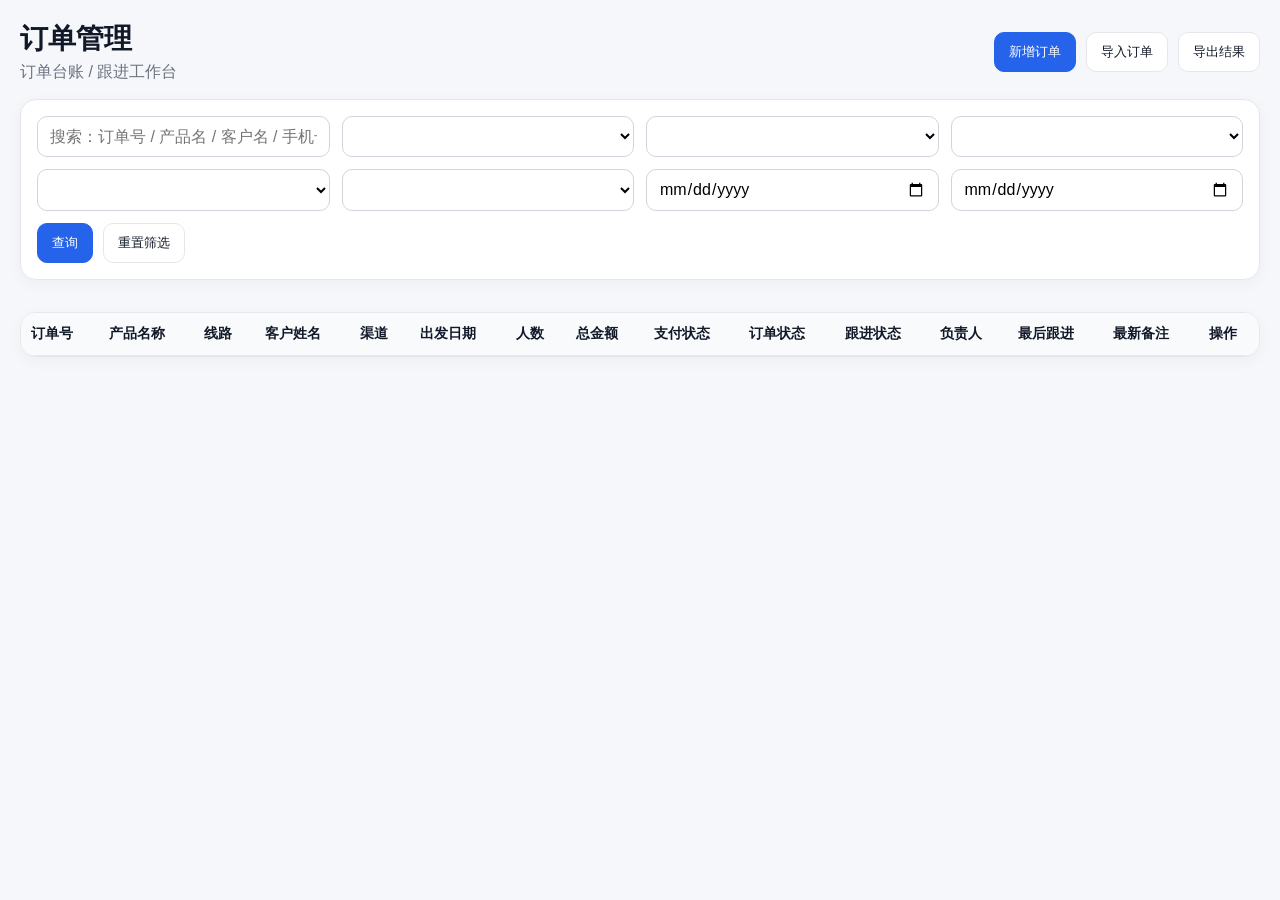
==== templates/index.html @ b128279e "feat: initial VBK order manager" ====
<!DOCTYPE html>
<html lang="zh-CN">
<head>
  <meta charset="UTF-8" />
  <meta name="viewport" content="width=device-width, initial-scale=1.0" />
  <title>订单管理</title>
  <link rel="stylesheet" href="/static/styles.css" />
</head>
<body>
  <div class="page">
    <header class="topbar">
      <div>
        <h1>订单管理</h1>
        <p>订单台账 / 跟进工作台</p>
      </div>
      <div class="actions">
        <button class="btn primary" onclick="openOrderModal()">新增订单</button>
        <button class="btn" onclick="openImportModal()">导入订单</button>
        <button class="btn" onclick="exportOrders()">导出结果</button>
      </div>
    </header>

    <section class="filters card">
      <div class="grid filters-grid">
        <input id="keyword" placeholder="搜索：订单号 / 产品名 / 客户名 / 手机号" />
        <select id="channel"></select>
        <select id="owner_id"></select>
        <select id="order_status"></select>
        <select id="payment_status"></select>
        <select id="follow_status"></select>
        <input id="departure_from" type="date" />
        <input id="departure_to" type="date" />
      </div>
      <div class="filter-actions">
        <button class="btn primary" onclick="loadOrders()">查询</button>
        <button class="btn" onclick="resetFilters()">重置筛选</button>
      </div>
    </section>

    <section class="stats-row" id="statsRow"></section>

    <section class="card table-card">
      <table>
        <thead>
          <tr>
            <th>订单号</th>
            <th>产品名称</th>
            <th>线路</th>
            <th>客户姓名</th>
            <th>渠道</th>
            <th>出发日期</th>
            <th>人数</th>
            <th>总金额</th>
            <th>支付状态</th>
            <th>订单状态</th>
            <th>跟进状态</th>
            <th>负责人</th>
            <th>最后跟进</th>
            <th>最新备注</th>
            <th>操作</th>
          </tr>
        </thead>
        <tbody id="orderTableBody"></tbody>
      </table>
      <div id="emptyState" class="empty" hidden>当前暂无订单数据</div>
    </section>
  </div>

  <div id="drawer" class="drawer hidden">
    <div class="drawer-panel">
      <div class="drawer-header">
        <div>
          <h2 id="drawerTitle">订单详情</h2>
          <p id="drawerSubtitle"></p>
        </div>
        <div class="actions">
          <button class="btn" id="editOrderBtn">编辑</button>
          <button class="btn" onclick="closeDrawer()">关闭</button>
        </div>
      </div>
      <div id="drawerContent" class="drawer-content"></div>
    </div>
  </div>

  <div id="orderModal" class="modal hidden">
    <div class="modal-panel large">
      <div class="modal-header">
        <h2 id="orderModalTitle">新增订单</h2>
        <button class="icon-btn" onclick="closeOrderModal()">×</button>
      </div>
      <form id="orderForm" class="form-grid" onsubmit="submitOrder(event)"></form>
    </div>
  </div>

  <div id="noteModal" class="modal hidden">
    <div class="modal-panel">
      <div class="modal-header">
        <h2>添加跟进记录</h2>
        <button class="icon-btn" onclick="closeNoteModal()">×</button>
      </div>
      <form id="noteForm" onsubmit="submitNote(event)">
        <div class="field"><label>记录类型</label><select name="note_type" id="note_type"></select></div>
        <div class="field"><label>记录内容</label><textarea name="content" id="note_content" rows="6" required></textarea></div>
        <div class="field"><label>下次跟进时间</label><input name="next_follow_up_at" id="note_next_follow_up_at" type="datetime-local" /></div>
        <div class="field"><label>同步修改跟进状态</label><select id="note_follow_status_after" name="follow_status_after"></select></div>
        <div class="form-actions"><button class="btn primary" type="submit">保存</button><button class="btn" type="button" onclick="closeNoteModal()">取消</button></div>
      </form>
    </div>
  </div>

  <div id="importModal" class="modal hidden">
    <div class="modal-panel">
      <div class="modal-header">
        <h2>导入订单（CSV）</h2>
        <button class="icon-btn" onclick="closeImportModal()">×</button>
      </div>
      <div class="field">
        <label>模板说明</label>
        <div class="tip-box">请使用 UTF-8 CSV。必填列：订单号、产品名称、客户姓名、渠道、出发日期、成人数、支付状态、订单状态、跟进状态。</div>
      </div>
      <form id="importForm" onsubmit="submitImport(event)">
        <div class="field"><label>选择 CSV 文件</label><input id="importFile" name="file" type="file" accept=".csv" required /></div>
        <div id="importResult" class="import-result hidden"></div>
        <div class="form-actions"><button class="btn primary" type="submit">开始导入</button><button class="btn" type="button" onclick="closeImportModal()">取消</button></div>
      </form>
    </div>
  </div>

  <script>
    const STATUS_OPTIONS = {
      payment_status: ['', '未支付', '部分支付', '已支付', '已退款'],
      order_status: ['', '待确认', '已确认', '已出行', '已完成', '已取消', '已关闭'],
      follow_status: ['', '待跟进', '跟进中', '待客户反馈', '待内部处理', '已解决', '已搁置'],
      priority: ['低', '普通', '高', '紧急'],
      note_type: ['普通备注', '电话沟通', '微信沟通', '内部处理', '风险记录', '系统说明']
    };
    const CHANNEL_OPTIONS = ['', '携程', '微信', '抖音', '小红书', '老客转介绍', '其他'];
    let users = [];
    let currentOrderId = null;
    let editingOrderId = null;

    function fillSelect(selectId, options, placeholder) {
      const el = document.getElementById(selectId);
      if (!el) return;
      el.innerHTML = '';
      const first = document.createElement('option');
      first.value = '';
      first.textContent = placeholder;
      el.appendChild(first);
      options.filter(Boolean).forEach(v => {
        const opt = document.createElement('option');
        opt.value = v;
        opt.textContent = v;
        el.appendChild(opt);
      });
    }

    async function init() {
      const userResp = await fetch('/api/users');
      users = await userResp.json();
      fillSelect('channel', CHANNEL_OPTIONS, '渠道');
      fillSelect('order_status', STATUS_OPTIONS.order_status, '订单状态');
      fillSelect('payment_status', STATUS_OPTIONS.payment_status, '支付状态');
      fillSelect('follow_status', STATUS_OPTIONS.follow_status, '跟进状态');
      fillSelect('note_type', STATUS_OPTIONS.note_type, '记录类型');
      fillSelect('note_follow_status_after', STATUS_OPTIONS.follow_status, '不修改');
      const owner = document.getElementById('owner_id');
      owner.innerHTML = '<option value="">负责人</option>' + users.map(u => `<option value="${u.id}">${u.display_name}</option>`).join('');
      buildOrderForm();
      await loadOrders();
    }

    function qs() {
      const params = new URLSearchParams();
      ['keyword','channel','owner_id','order_status','payment_status','follow_status','departure_from','departure_to'].forEach(id => {
        const val = document.getElementById(id).value;
        if (val) params.set(id, val);
      });
      return params.toString();
    }

    async function loadOrders() {
      const resp = await fetch('/api/orders?' + qs());
      const data = await resp.json();
      renderStats(data.stats);
      renderTable(data.orders);
    }

    function renderStats(stats) {
      const row = document.getElementById('statsRow');
      row.innerHTML = [
        ['总订单', stats.total || 0],
        ['待跟进', stats['待跟进'] || 0],
        ['待确认', stats['待确认'] || 0],
        ['已支付未确认', stats['已支付未确认'] || 0],
        ['临近出发', stats['临近出发'] || 0],
        ['超期未跟进', stats['超期未跟进'] || 0],
      ].map(([label, value]) => `<div class="stat card"><span>${label}</span><strong>${value}</strong></div>`).join('');
    }

    function renderTable(rows) {
      const body = document.getElementById('orderTableBody');
      const empty = document.getElementById('emptyState');
      body.innerHTML = '';
      if (!rows.length) {
        empty.hidden = false;
        return;
      }
      empty.hidden = true;
      rows.forEach(row => {
        const tr = document.createElement('tr');
        tr.innerHTML = `
          <td>${esc(row.order_no)}</td>
          <td>${esc(row.product_name)}</td>
          <td>${esc(row.route_name || '')}</td>
          <td>${esc(row.customer_name)}</td>
          <td>${esc(row.channel)}</td>
          <td>${esc(row.departure_date)}</td>
          <td>${row.traveler_count || 0}</td>
          <td>${money(row.total_amount)}</td>
          <td>${statusSelect(row.id, 'payment_status', STATUS_OPTIONS.payment_status.filter(Boolean), row.payment_status, 'blue')}</td>
          <td>${statusSelect(row.id, 'order_status', STATUS_OPTIONS.order_status.filter(Boolean), row.order_status, 'amber')}</td>
          <td>${statusSelect(row.id, 'follow_status', STATUS_OPTIONS.follow_status.filter(Boolean), row.follow_status, 'green')}</td>
          <td>${esc(row.owner_name || '')}</td>
          <td>${esc(row.last_follow_up_at || '')}</td>
          <td class="remark">${esc(row.latest_note_summary || '')}</td>
          <td>
            <button class="link-btn" onclick="openDrawer(${row.id})">详情</button>
            <button class="link-btn" onclick="openNoteModal(${row.id})">备注</button>
          </td>
        `;
        body.appendChild(tr);
      });
    }

    async function openDrawer(orderId) {
      currentOrderId = orderId;
      const resp = await fetch(`/api/orders/${orderId}`);
      const data = await resp.json();
      document.getElementById('drawerTitle').textContent = data.order.product_name;
      document.getElementById('drawerSubtitle').textContent = `订单号：${data.order.order_no}`;
      document.getElementById('editOrderBtn').onclick = () => openOrderModal(data.order);
      const notesHtml = data.notes.map(n => `
        <div class="timeline-item">
          <div class="timeline-meta">${esc(n.created_at)} · ${esc(n.created_by_name || '')} · ${esc(n.note_type)}</div>
          <div class="timeline-content">${esc(n.content)}</div>
        </div>
      `).join('') || '<div class="empty-inline">暂无备注</div>';
      const logsHtml = data.logs.slice(0,5).map(l => `<li>${esc(l.created_at)} · ${esc(l.description || l.action)}</li>`).join('') || '<li>暂无日志</li>';
      document.getElementById('drawerContent').innerHTML = `
        <div class="drawer-section"><h3>基础信息</h3><div class="kv-grid">
          <div><label>订单号</label><span>${esc(data.order.order_no)}</span></div>
          <div><label>外部单号</label><span>${esc(data.order.external_order_no || '')}</span></div>
          <div><label>产品名称</label><span>${esc(data.order.product_name)}</span></div>
          <div><label>线路</label><span>${esc(data.order.route_name || '')}</span></div>
          <div><label>渠道</label><span>${esc(data.order.channel)}</span></div>
          <div><label>负责人</label><span>${esc(data.order.owner_name || '')}</span></div>
        </div></div>
        <div class="drawer-section"><h3>客户与出行</h3><div class="kv-grid">
          <div><label>客户姓名</label><span>${esc(data.order.customer_name)}</span></div>
          <div><label>手机号</label><span>${esc(data.order.customer_phone || '')}</span></div>
          <div><label>出发日期</label><span>${esc(data.order.departure_date)}</span></div>
          <div><label>返程日期</label><span>${esc(data.order.return_date || '')}</span></div>
          <div><label>成人/儿童</label><span>${data.order.adult_count}/${data.order.child_count}</span></div>
          <div><label>房间数</label><span>${data.order.room_count || ''}</span></div>
        </div></div>
        <div class="drawer-section"><h3>金额与状态</h3><div class="kv-grid">
          <div><label>总金额</label><span>${money(data.order.total_amount)}</span></div>
          <div><label>已付金额</label><span>${money(data.order.paid_amount)}</span></div>
          <div><label>未付金额</label><span>${money(data.order.unpaid_amount)}</span></div>
          <div><label>支付状态</label><span>${esc(data.order.payment_status)}</span></div>
          <div><label>订单状态</label><span>${esc(data.order.order_status)}</span></div>
          <div><label>跟进状态</label><span>${esc(data.order.follow_status)}</span></div>
        </div></div>
        <div class="drawer-section"><div class="section-head"><h3>备注时间线</h3><button class="btn" onclick="openNoteModal(${data.order.id})">新增备注</button></div>${notesHtml}</div>
        <div class="drawer-section"><h3>最近日志</h3><ul class="log-list">${logsHtml}</ul></div>
      `;
      document.getElementById('drawer').classList.remove('hidden');
    }

    function closeDrawer() { document.getElementById('drawer').classList.add('hidden'); }

    function buildOwnerSelect(selectedId) {
      return `<select name="owner_id">${users.map(u => `<option value="${u.id}" ${String(u.id)===String(selectedId || 1) ? 'selected' : ''}>${u.display_name}</option>`).join('')}</select>`;
    }

    function buildOrderForm(order = null) {
      editingOrderId = order ? order.id : null;
      document.getElementById('orderModalTitle').textContent = editingOrderId ? '编辑订单' : '新增订单';
      const form = document.getElementById('orderForm');
      const selectHtml = (name, options, value = '') => `<select name="${name}">${options.map(v => `<option value="${v}" ${String(v)===String(value)?'selected':''}>${v}</option>`).join('')}</select>`;
      form.innerHTML = `
        ${field('订单号', `<input name="order_no" required value="${escAttr(order?.order_no || '')}" />`)}
        ${field('外部单号', `<input name="external_order_no" value="${escAttr(order?.external_order_no || '')}" />`)}
        ${field('产品名称', `<input name="product_name" required value="${escAttr(order?.product_name || '')}" />`)}
        ${field('线路', `<input name="route_name" value="${escAttr(order?.route_name || '')}" />`)}
        ${field('渠道', selectHtml('channel', CHANNEL_OPTIONS.filter(Boolean), order?.channel || '携程'))}
        ${field('来源平台', `<input name="source_platform" value="${escAttr(order?.source_platform || '')}" />`)}
        ${field('客户姓名', `<input name="customer_name" required value="${escAttr(order?.customer_name || '')}" />`)}
        ${field('客户手机号', `<input name="customer_phone" value="${escAttr(order?.customer_phone || '')}" />`)}
        ${field('备用联系方式', `<input name="backup_contact" value="${escAttr(order?.backup_contact || '')}" />`)}
        ${field('出发日期', `<input name="departure_date" type="date" required value="${escAttr(order?.departure_date || '')}" />`)}
        ${field('返程日期', `<input name="return_date" type="date" value="${escAttr(order?.return_date || '')}" />`)}
        ${field('成人数', `<input name="adult_count" type="number" min="1" value="${escAttr(order?.adult_count ?? 1)}" />`)}
        ${field('儿童数', `<input name="child_count" type="number" min="0" value="${escAttr(order?.child_count ?? 0)}" />`)}
        ${field('房间数', `<input name="room_count" type="number" min="0" value="${escAttr(order?.room_count ?? '')}" />`)}
        ${field('总金额', `<input name="total_amount" type="number" step="0.01" value="${escAttr(order?.total_amount ?? '')}" />`)}
        ${field('已付金额', `<input name="paid_amount" type="number" step="0.01" value="${escAttr(order?.paid_amount ?? 0)}" />`)}
        ${field('支付状态', selectHtml('payment_status', STATUS_OPTIONS.payment_status.filter(Boolean), order?.payment_status || '未支付'))}
        ${field('订单状态', selectHtml('order_status', STATUS_OPTIONS.order_status.filter(Boolean), order?.order_status || '待确认'))}
        ${field('跟进状态', selectHtml('follow_status', STATUS_OPTIONS.follow_status.filter(Boolean), order?.follow_status || '待跟进'))}
        ${field('负责人', buildOwnerSelect(order?.owner_id || 1))}
        ${field('优先级', selectHtml('priority', STATUS_OPTIONS.priority, order?.priority || '普通'))}
        ${field('下次跟进时间', `<input name="next_follow_up_at" type="datetime-local" value="${toDatetimeLocal(order?.next_follow_up_at || '')}" />`)}
        <div class="field span-2"><label>客户备注</label><textarea name="customer_note" rows="3">${esc(order?.customer_note || '')}</textarea></div>
        <div class="field span-2"><label>初始备注</label><textarea name="initial_note" rows="4"></textarea></div>
        <div class="form-actions span-2"><button class="btn primary" type="submit">保存</button><button class="btn" type="button" onclick="closeOrderModal()">取消</button></div>
      `;
    }

    function field(label, control) { return `<div class="field"><label>${label}</label>${control}</div>`; }
    function openOrderModal(order = null) { buildOrderForm(order); document.getElementById('orderModal').classList.remove('hidden'); }
    function closeOrderModal() { document.getElementById('orderModal').classList.add('hidden'); }
    function openNoteModal(orderId) { currentOrderId = orderId; document.getElementById('noteForm').reset(); document.getElementById('noteModal').classList.remove('hidden'); }
    function closeNoteModal() { document.getElementById('noteModal').classList.add('hidden'); }
    function openImportModal() {
      document.getElementById('importForm').reset();
      document.getElementById('importResult').classList.add('hidden');
      document.getElementById('importResult').innerHTML = '';
      document.getElementById('importModal').classList.remove('hidden');
    }
    function closeImportModal() { document.getElementById('importModal').classList.add('hidden'); }

    async function submitOrder(event) {
      event.preventDefault();
      const formData = new FormData(event.target);
      const payload = Object.fromEntries(formData.entries());
      ['adult_count','child_count','room_count','owner_id'].forEach(k => { if (payload[k] !== '') payload[k] = Number(payload[k]); });
      ['total_amount','paid_amount'].forEach(k => { if (payload[k] !== '') payload[k] = Number(payload[k]); else payload[k] = null; });
      const method = editingOrderId ? 'PUT' : 'POST';
      const url = editingOrderId ? `/api/orders/${editingOrderId}` : '/api/orders';
      const resp = await fetch(url, { method, headers: {'Content-Type': 'application/json'}, body: JSON.stringify(payload) });
      if (!resp.ok) { alert((await resp.json()).detail || '保存失败'); return; }
      closeOrderModal();
      await loadOrders();
      if (editingOrderId) await openDrawer(editingOrderId);
    }

    async function submitNote(event) {
      event.preventDefault();
      const payload = Object.fromEntries(new FormData(event.target).entries());
      const resp = await fetch(`/api/orders/${currentOrderId}/notes`, { method: 'POST', headers: {'Content-Type': 'application/json'}, body: JSON.stringify(payload) });
      if (!resp.ok) { alert('备注保存失败'); return; }
      closeNoteModal();
      await loadOrders();
      if (currentOrderId) await openDrawer(currentOrderId);
    }

    async function submitImport(event) {
      event.preventDefault();
      const formData = new FormData();
      const fileInput = document.getElementById('importFile');
      if (!fileInput.files.length) {
        alert('请选择 CSV 文件');
        return;
      }
      formData.append('file', fileInput.files[0]);
      const resp = await fetch('/api/orders/import', { method: 'POST', body: formData });
      const resultBox = document.getElementById('importResult');
      const data = await resp.json();
      if (!resp.ok) {
        resultBox.classList.remove('hidden');
        resultBox.innerHTML = `<div class="result-error">导入失败：${esc(data.detail || '未知错误')}</div>`;
        return;
      }
      const failedHtml = (data.failed || []).length ? `<ul>${data.failed.map(item => `<li>第 ${item.line} 行：${esc(item.error)}${item.order_no ? `（订单号：${esc(item.order_no)}）` : ''}</li>`).join('')}</ul>` : '<div>无失败记录</div>';
      resultBox.classList.remove('hidden');
      resultBox.innerHTML = `
        <div class="result-ok">成功 ${data.success} 条，失败 ${(data.failed || []).length} 条，总计 ${data.total} 条</div>
        <div class="result-detail">${failedHtml}</div>
      `;
      await loadOrders();
    }

    function resetFilters() {
      ['keyword','channel','owner_id','order_status','payment_status','follow_status','departure_from','departure_to'].forEach(id => document.getElementById(id).value = '');
      loadOrders();
    }

    function exportOrders() {
      const url = '/api/orders/export' + (qs() ? ('?' + qs()) : '');
      window.open(url, '_blank');
    }

    function statusSelect(orderId, field, options, currentValue, tone) {
      return `<select class="status-select ${tone}" onchange="quickUpdateStatus(${orderId}, '${field}', this.value)">${options.map(v => `<option value="${v}" ${String(v)===String(currentValue)?'selected':''}>${v}</option>`).join('')}</select>`;
    }

    async function quickUpdateStatus(orderId, field, value) {
      const payload = { payment_status: null, order_status: null, follow_status: null };
      payload[field] = value;
      const resp = await fetch(`/api/orders/${orderId}/status`, {
        method: 'PATCH',
        headers: {'Content-Type': 'application/json'},
        body: JSON.stringify(payload)
      });
      if (!resp.ok) {
        alert('状态更新失败');
        await loadOrders();
        return;
      }
      await loadOrders();
      if (currentOrderId === orderId && !document.getElementById('drawer').classList.contains('hidden')) {
        await openDrawer(orderId);
      }
    }

    function badge(text, tone) { return `<span class="badge ${tone}">${esc(text || '')}</span>`; }
    function money(v) { return v === null || v === undefined || v === '' ? '' : '¥' + Number(v).toFixed(2); }
    function esc(text) { return String(text ?? '').replace(/[&<>"']/g, s => ({'&':'&amp;','<':'&lt;','>':'&gt;','"':'&quot;',"'":'&#39;'}[s])); }
    function escAttr(text) { return esc(text); }
    function toDatetimeLocal(v) { return v ? String(v).replace(' ', 'T').slice(0,16) : ''; }

    init();
  </script>
</body>
</html>
---- static/styles.css ----
:root {
  --bg: #f5f7fb;
  --card: #ffffff;
  --line: #e5e7eb;
  --text: #111827;
  --muted: #6b7280;
  --primary: #2563eb;
  --primary-2: #1d4ed8;
}
* { box-sizing: border-box; }
body {
  margin: 0;
  font-family: -apple-system, BlinkMacSystemFont, "Segoe UI", "PingFang SC", "Microsoft YaHei", sans-serif;
  color: var(--text);
  background: var(--bg);
}
.page {
  max-width: 1560px;
  margin: 0 auto;
  padding: 20px;
}
.topbar {
  display: flex;
  justify-content: space-between;
  align-items: center;
  gap: 16px;
  margin-bottom: 16px;
}
.topbar h1 { margin: 0 0 4px; font-size: 28px; }
.topbar p { margin: 0; color: var(--muted); }
.card {
  background: var(--card);
  border: 1px solid var(--line);
  border-radius: 16px;
  box-shadow: 0 4px 16px rgba(15, 23, 42, 0.04);
}
.btn, .link-btn, .icon-btn {
  border: 1px solid var(--line);
  background: #fff;
  color: var(--text);
  border-radius: 10px;
  padding: 10px 14px;
  cursor: pointer;
}
.btn.primary { background: var(--primary); color: #fff; border-color: var(--primary); }
.btn.primary:hover { background: var(--primary-2); }
.actions { display: flex; gap: 10px; align-items: center; }
.filters { padding: 16px; margin-bottom: 16px; }
.filters-grid {
  display: grid;
  grid-template-columns: repeat(4, minmax(0, 1fr));
  gap: 12px;
}
.filter-actions { display: flex; gap: 10px; margin-top: 12px; }
input, select, textarea {
  width: 100%;
  padding: 10px 12px;
  border: 1px solid #d1d5db;
  border-radius: 10px;
  background: #fff;
  font: inherit;
}
.stats-row {
  display: grid;
  grid-template-columns: repeat(6, minmax(0, 1fr));
  gap: 12px;
  margin-bottom: 16px;
}
.stat { padding: 14px 16px; }
.stat span { display: block; color: var(--muted); font-size: 13px; margin-bottom: 6px; }
.stat strong { font-size: 24px; }
.table-card { overflow: hidden; }
table { width: 100%; border-collapse: collapse; }
th, td {
  padding: 12px 10px;
  border-bottom: 1px solid var(--line);
  text-align: left;
  vertical-align: top;
  font-size: 14px;
}
th { background: #f8fafc; position: sticky; top: 0; z-index: 1; }
tr:hover td { background: #fafcff; }
.remark { max-width: 220px; color: #374151; }
.badge {
  display: inline-block;
  padding: 4px 8px;
  border-radius: 999px;
  font-size: 12px;
  font-weight: 600;
}
.badge.blue { background: #dbeafe; color: #1d4ed8; }
.badge.amber { background: #fef3c7; color: #b45309; }
.badge.green { background: #dcfce7; color: #15803d; }
.empty { padding: 32px; text-align: center; color: var(--muted); }
.drawer, .modal {
  position: fixed; inset: 0; background: rgba(15, 23, 42, 0.28);
  display: flex; justify-content: flex-end; z-index: 40;
}
.modal { justify-content: center; align-items: center; }
.hidden { display: none; }
.drawer-panel {
  width: min(720px, 92vw); height: 100%; background: #fff; overflow: auto;
  padding: 20px; box-shadow: -12px 0 24px rgba(0,0,0,0.08);
}
.drawer-header, .modal-header, .section-head {
  display: flex; justify-content: space-between; align-items: center; gap: 12px;
}
.drawer-content { display: grid; gap: 16px; margin-top: 16px; }
.drawer-section {
  border: 1px solid var(--line); border-radius: 14px; padding: 16px;
}
.drawer-section h3 { margin: 0 0 12px; }
.kv-grid { display: grid; grid-template-columns: repeat(2, minmax(0, 1fr)); gap: 12px; }
.kv-grid label, .field label, .timeline-meta { display: block; color: var(--muted); font-size: 12px; margin-bottom: 4px; }
.timeline-item { padding: 12px 0; border-top: 1px dashed var(--line); }
.timeline-item:first-of-type { border-top: none; padding-top: 0; }
.timeline-content { white-space: pre-wrap; line-height: 1.6; }
.log-list { margin: 0; padding-left: 18px; color: #374151; }
.modal-panel {
  width: min(640px, 92vw); max-height: 92vh; overflow: auto; background: #fff;
  border-radius: 18px; padding: 20px; box-shadow: 0 16px 40px rgba(0,0,0,0.14);
}
.modal-panel.large { width: min(980px, 96vw); }
.icon-btn { font-size: 24px; line-height: 1; border: none; background: transparent; }
.form-grid {
  display: grid; grid-template-columns: repeat(2, minmax(0, 1fr)); gap: 14px; margin-top: 12px;
}
.field { display: flex; flex-direction: column; gap: 6px; }
.span-2 { grid-column: span 2; }
.form-actions { display: flex; justify-content: flex-end; gap: 10px; margin-top: 4px; }
.link-btn { padding: 6px 10px; font-size: 13px; margin-right: 6px; }
.status-select {
  min-width: 104px;
  padding: 6px 8px;
  border-radius: 8px;
  font-size: 12px;
  font-weight: 600;
}
.status-select.blue { background: #dbeafe; color: #1d4ed8; border-color: #bfdbfe; }
.status-select.amber { background: #fef3c7; color: #b45309; border-color: #fde68a; }
.status-select.green { background: #dcfce7; color: #15803d; border-color: #bbf7d0; }
.tip-box {
  padding: 12px 14px;
  border-radius: 12px;
  background: #f8fafc;
  border: 1px solid var(--line);
  color: #475569;
  line-height: 1.6;
}
.import-result {
  margin-top: 14px;
  padding: 12px 14px;
  border-radius: 12px;
  border: 1px solid var(--line);
  background: #f8fafc;
}
.result-ok { color: #166534; font-weight: 700; margin-bottom: 8px; }
.result-error { color: #b91c1c; font-weight: 700; }
.result-detail { color: #334155; line-height: 1.6; }
.empty-inline { color: var(--muted); }
@media (max-width: 1100px) {
  .filters-grid, .stats-row, .kv-grid, .form-grid { grid-template-columns: repeat(2, minmax(0, 1fr)); }
}
@media (max-width: 720px) {
  .topbar { flex-direction: column; align-items: flex-start; }
  .filters-grid, .stats-row, .kv-grid, .form-grid { grid-template-columns: 1fr; }
  .span-2 { grid-column: span 1; }
}
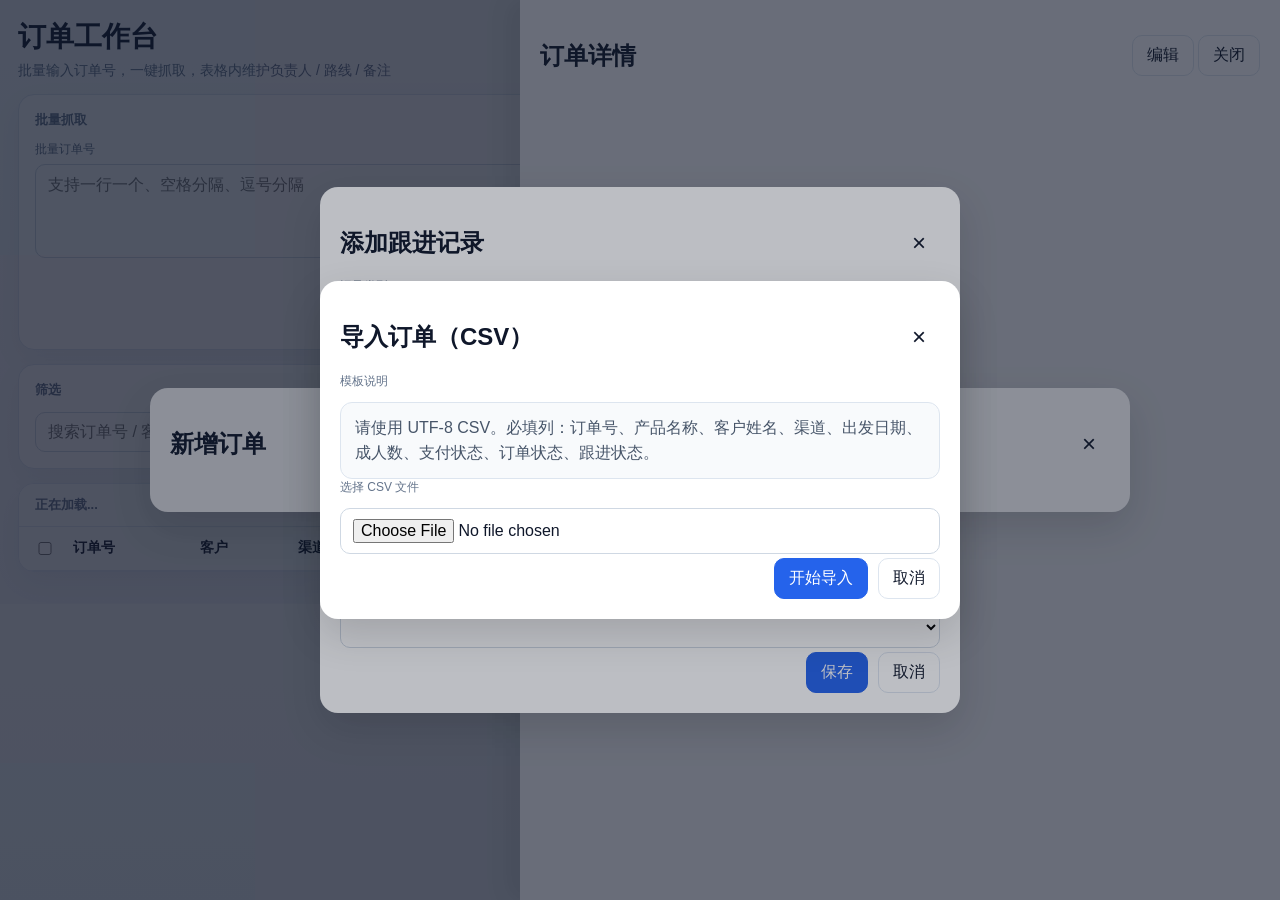
==== commit 6a7e41fd: "feat: add order workspace dashboard and VBK batch lookup" ====
--- a/templates/index.html
+++ b/templates/index.html
@@ -3,66 +3,93 @@
 <head>
   <meta charset="UTF-8" />
   <meta name="viewport" content="width=device-width, initial-scale=1.0" />
-  <title>订单管理</title>
+  <title>订单工作台</title>
   <link rel="stylesheet" href="/static/styles.css" />
 </head>
 <body>
-  <div class="page">
-    <header class="topbar">
+  <div class="workspace-page">
+    <header class="workspace-hero cardless">
       <div>
-        <h1>订单管理</h1>
-        <p>订单台账 / 跟进工作台</p>
-      </div>
-      <div class="actions">
-        <button class="btn primary" onclick="openOrderModal()">新增订单</button>
-        <button class="btn" onclick="openImportModal()">导入订单</button>
-        <button class="btn" onclick="exportOrders()">导出结果</button>
+        <h1>订单工作台</h1>
+        <p>批量输入订单号，一键抓取，表格内维护负责人 / 路线 / 备注</p>
+      </div>
+      <div class="workspace-hero-actions">
+        <button class="btn" onclick="openOrderModal()">新增订单</button>
+        <button class="btn" onclick="openImportModal()">导入CSV</button>
+        <button class="btn" onclick="exportOrders()">导出</button>
       </div>
     </header>
 
-    <section class="filters card">
-      <div class="grid filters-grid">
-        <input id="keyword" placeholder="搜索：订单号 / 产品名 / 客户名 / 手机号" />
-        <select id="channel"></select>
-        <select id="owner_id"></select>
-        <select id="order_status"></select>
-        <select id="payment_status"></select>
-        <select id="follow_status"></select>
-        <input id="departure_from" type="date" />
-        <input id="departure_to" type="date" />
-      </div>
-      <div class="filter-actions">
-        <button class="btn primary" onclick="loadOrders()">查询</button>
-        <button class="btn" onclick="resetFilters()">重置筛选</button>
-      </div>
+    <section class="workspace-card card">
+      <div class="panel-title">批量抓取</div>
+      <div class="bulk-grid">
+        <div class="bulk-entry">
+          <label>批量订单号</label>
+          <textarea id="batchOrderNos" rows="4" placeholder="支持一行一个、空格分隔、逗号分隔"></textarea>
+        </div>
+        <div class="bulk-actions">
+          <div class="inline-tools">
+            <input id="singleOrderLookup" type="text" class="toolbar-input" placeholder="单个订单号快速查询" />
+            <button class="btn primary" onclick="lookupSingleOrder()">查单</button>
+          </div>
+          <div class="inline-tools">
+            <input id="vbkDepartureDate" type="date" class="toolbar-date" />
+            <select id="vbkListKind" class="toolbar-select">
+              <option value="order">普通订单</option>
+              <option value="hold">占位单</option>
+            </select>
+            <button class="btn" onclick="importVbkByDate()">按日期导入</button>
+          </div>
+          <div class="inline-tools compact-actions">
+            <button class="btn primary" onclick="batchFetchOrders()">批量抓取相关信息</button>
+            <button class="btn" onclick="clearBatchInput()">清空</button>
+          </div>
+        </div>
+      </div>
+      <div id="vbkImportResult" class="inline-result hidden"></div>
     </section>
 
-    <section class="stats-row" id="statsRow"></section>
-
-    <section class="card table-card">
-      <table>
-        <thead>
-          <tr>
-            <th>订单号</th>
-            <th>产品名称</th>
-            <th>线路</th>
-            <th>客户姓名</th>
-            <th>渠道</th>
-            <th>出发日期</th>
-            <th>人数</th>
-            <th>总金额</th>
-            <th>支付状态</th>
-            <th>订单状态</th>
-            <th>跟进状态</th>
-            <th>负责人</th>
-            <th>最后跟进</th>
-            <th>最新备注</th>
-            <th>操作</th>
-          </tr>
-        </thead>
-        <tbody id="orderTableBody"></tbody>
-      </table>
-      <div id="emptyState" class="empty" hidden>当前暂无订单数据</div>
+    <section class="workspace-card card filter-card">
+      <div class="panel-title">筛选</div>
+      <div class="filter-grid">
+        <input id="filterKeyword" placeholder="搜索订单号 / 客户 / 产品" />
+        <input id="filterRouteName" placeholder="按路线筛选（手动字段）" />
+        <select id="filterOwnerId"></select>
+        <input id="filterChannel" placeholder="按渠道筛选" />
+        <select id="filterOrderStatus"></select>
+        <div class="inline-tools compact-actions left">
+          <button class="btn primary" onclick="loadOrders()">筛选</button>
+          <button class="btn" onclick="resetFilters()">重置</button>
+        </div>
+      </div>
+    </section>
+
+    <section class="workspace-card card table-shell">
+      <div class="table-toolbar">
+        <div class="table-summary" id="tableSummary">正在加载...</div>
+      </div>
+      <div class="table-wrap">
+        <table class="workspace-table">
+          <thead>
+            <tr>
+              <th class="col-check"><input type="checkbox" id="checkAllRows" onclick="toggleCheckAll(this.checked)" /></th>
+              <th>订单号</th>
+              <th>客户</th>
+              <th>渠道</th>
+              <th>路线</th>
+              <th>产品/线路</th>
+              <th>出发日期</th>
+              <th>订单状态</th>
+              <th>支付状态</th>
+              <th>负责人</th>
+              <th>备注</th>
+              <th>操作</th>
+            </tr>
+          </thead>
+          <tbody id="orderTableBody"></tbody>
+        </table>
+        <div id="emptyState" class="empty" hidden>当前暂无订单数据</div>
+      </div>
     </section>
   </div>
 
@@ -138,6 +165,17 @@
     let users = [];
     let currentOrderId = null;
     let editingOrderId = null;
+    let currentRows = [];
+
+    async function init() {
+      users = await (await fetch('/api/users')).json();
+      fillSelect('note_type', STATUS_OPTIONS.note_type, '记录类型');
+      fillSelect('note_follow_status_after', STATUS_OPTIONS.follow_status, '不修改');
+      fillSelect('filterOrderStatus', STATUS_OPTIONS.order_status, '全部状态');
+      fillOwnerFilter();
+      buildOrderForm();
+      await loadOrders();
+    }
 
     function fillSelect(selectId, options, placeholder) {
       const el = document.getElementById(selectId);
@@ -155,53 +193,39 @@
       });
     }
 
-    async function init() {
-      const userResp = await fetch('/api/users');
-      users = await userResp.json();
-      fillSelect('channel', CHANNEL_OPTIONS, '渠道');
-      fillSelect('order_status', STATUS_OPTIONS.order_status, '订单状态');
-      fillSelect('payment_status', STATUS_OPTIONS.payment_status, '支付状态');
-      fillSelect('follow_status', STATUS_OPTIONS.follow_status, '跟进状态');
-      fillSelect('note_type', STATUS_OPTIONS.note_type, '记录类型');
-      fillSelect('note_follow_status_after', STATUS_OPTIONS.follow_status, '不修改');
-      const owner = document.getElementById('owner_id');
-      owner.innerHTML = '<option value="">负责人</option>' + users.map(u => `<option value="${u.id}">${u.display_name}</option>`).join('');
-      buildOrderForm();
-      await loadOrders();
-    }
-
-    function qs() {
+    function fillOwnerFilter() {
+      const el = document.getElementById('filterOwnerId');
+      if (!el) return;
+      el.innerHTML = '<option value="">全部负责人</option>' + users.map(u => `<option value="${u.id}">${esc(u.display_name)}</option>`).join('');
+    }
+
+    function collectFilters() {
       const params = new URLSearchParams();
-      ['keyword','channel','owner_id','order_status','payment_status','follow_status','departure_from','departure_to'].forEach(id => {
-        const val = document.getElementById(id).value;
-        if (val) params.set(id, val);
-      });
+      const mapping = {
+        keyword: document.getElementById('filterKeyword').value.trim(),
+        route_name: document.getElementById('filterRouteName').value.trim(),
+        owner_id: document.getElementById('filterOwnerId').value.trim(),
+        channel: document.getElementById('filterChannel').value.trim(),
+        order_status: document.getElementById('filterOrderStatus').value.trim(),
+      };
+      Object.entries(mapping).forEach(([k, v]) => { if (v) params.set(k, v); });
       return params.toString();
     }
 
     async function loadOrders() {
-      const resp = await fetch('/api/orders?' + qs());
+      const qs = collectFilters();
+      const resp = await fetch('/api/orders' + (qs ? `?${qs}` : ''));
       const data = await resp.json();
-      renderStats(data.stats);
-      renderTable(data.orders);
-    }
-
-    function renderStats(stats) {
-      const row = document.getElementById('statsRow');
-      row.innerHTML = [
-        ['总订单', stats.total || 0],
-        ['待跟进', stats['待跟进'] || 0],
-        ['待确认', stats['待确认'] || 0],
-        ['已支付未确认', stats['已支付未确认'] || 0],
-        ['临近出发', stats['临近出发'] || 0],
-        ['超期未跟进', stats['超期未跟进'] || 0],
-      ].map(([label, value]) => `<div class="stat card"><span>${label}</span><strong>${value}</strong></div>`).join('');
+      currentRows = data.orders || [];
+      renderTable(currentRows);
+      document.getElementById('tableSummary').textContent = `共 ${currentRows.length} 条订单`; 
     }
 
     function renderTable(rows) {
       const body = document.getElementById('orderTableBody');
       const empty = document.getElementById('emptyState');
       body.innerHTML = '';
+      document.getElementById('checkAllRows').checked = false;
       if (!rows.length) {
         empty.hidden = false;
         return;
@@ -210,34 +234,174 @@
       rows.forEach(row => {
         const tr = document.createElement('tr');
         tr.innerHTML = `
-          <td>${esc(row.order_no)}</td>
-          <td>${esc(row.product_name)}</td>
-          <td>${esc(row.route_name || '')}</td>
-          <td>${esc(row.customer_name)}</td>
-          <td>${esc(row.channel)}</td>
-          <td>${esc(row.departure_date)}</td>
-          <td>${row.traveler_count || 0}</td>
-          <td>${money(row.total_amount)}</td>
-          <td>${statusSelect(row.id, 'payment_status', STATUS_OPTIONS.payment_status.filter(Boolean), row.payment_status, 'blue')}</td>
-          <td>${statusSelect(row.id, 'order_status', STATUS_OPTIONS.order_status.filter(Boolean), row.order_status, 'amber')}</td>
-          <td>${statusSelect(row.id, 'follow_status', STATUS_OPTIONS.follow_status.filter(Boolean), row.follow_status, 'green')}</td>
-          <td>${esc(row.owner_name || '')}</td>
-          <td>${esc(row.last_follow_up_at || '')}</td>
-          <td class="remark">${esc(row.latest_note_summary || '')}</td>
+          <td class="col-check"><input type="checkbox" class="row-check" value="${row.id}" /></td>
+          <td class="mono">${esc(row.order_no || '')}</td>
+          <td>${esc(row.customer_name || '')}</td>
+          <td>${esc(row.channel || '')}</td>
+          <td>${renderEditableText(row, 'route_name', row.route_name || '', '请输入路线')}</td>
+          <td><div class="product-title">${esc(row.route_name || row.product_name || '')}</div><div class="subline">${esc(row.source_platform || '')}</div></td>
+          <td>${esc(row.departure_date || '')}</td>
+          <td>${badge(row.order_status || '', 'amber')}</td>
+          <td>${badge(row.payment_status || '', 'blue')}</td>
+          <td>${renderOwnerSelect(row)}</td>
+          <td>${renderEditableText(row, 'customer_note', row.customer_note || row.latest_note_summary || '', '点击填写备注', true)}</td>
           <td>
-            <button class="link-btn" onclick="openDrawer(${row.id})">详情</button>
-            <button class="link-btn" onclick="openNoteModal(${row.id})">备注</button>
+            <div class="row-actions">
+              <button class="link-btn" onclick="openDrawer(${row.id})">详情</button>
+              <button class="link-btn" onclick="openPreview(${row.id})">预览</button>
+              <button class="link-btn" onclick="refreshOne('${escAttr(row.order_no || '')}')">重抓</button>
+            </div>
           </td>
         `;
         body.appendChild(tr);
       });
     }
 
+    function renderEditableText(row, field, value, placeholder, multiline = false) {
+      const cls = value ? 'editable-text filled' : 'editable-text empty';
+      const display = value ? esc(value) : esc(placeholder);
+      return `<div class="${cls} ${multiline ? 'multiline' : ''}" onclick="editInlineField(${row.id}, '${field}', ${JSON.stringify(value || '')}, ${JSON.stringify(placeholder)}, ${multiline})">${display}</div>`;
+    }
+
+    function renderOwnerSelect(row) {
+      return `<select class="inline-owner-select" onchange="saveWorkspaceField(${row.id}, 'owner_id', this.value ? Number(this.value) : null)">
+        <option value="">未分配</option>
+        ${users.map(u => `<option value="${u.id}" ${String(u.id)===String(row.owner_id || '') ? 'selected' : ''}>${esc(u.display_name)}</option>`).join('')}
+      </select>`;
+    }
+
+    function editInlineField(orderId, field, currentValue, placeholder, multiline = false) {
+      const target = event.currentTarget;
+      const input = multiline ? document.createElement('textarea') : document.createElement('input');
+      input.className = 'inline-editor';
+      input.value = currentValue || '';
+      input.placeholder = placeholder;
+      if (multiline) input.rows = 3;
+      const save = async () => {
+        await saveWorkspaceField(orderId, field, input.value);
+      };
+      input.addEventListener('keydown', async (e) => {
+        if (e.key === 'Escape') {
+          await loadOrders();
+        }
+        if (!multiline && e.key === 'Enter') {
+          e.preventDefault();
+          await save();
+        }
+      });
+      input.addEventListener('blur', save, { once: true });
+      target.replaceWith(input);
+      input.focus();
+      input.select();
+    }
+
+    async function saveWorkspaceField(orderId, field, value) {
+      const payload = { [field]: value };
+      const resp = await fetch(`/api/orders/${orderId}/workspace-fields`, {
+        method: 'PATCH',
+        headers: {'Content-Type': 'application/json'},
+        body: JSON.stringify(payload)
+      });
+      if (!resp.ok) {
+        const data = await resp.json().catch(() => ({}));
+        alert(data.detail || '保存失败');
+      }
+      await loadOrders();
+    }
+
+    function parseBatchOrderNos() {
+      const raw = (document.getElementById('batchOrderNos').value || '').trim();
+      return raw.split(/[\s,，;；]+/).map(x => x.trim()).filter(Boolean);
+    }
+
+    async function batchFetchOrders() {
+      const orderNos = parseBatchOrderNos();
+      if (!orderNos.length) {
+        setInlineResult('vbkImportResult', '请先输入订单号', 'error');
+        return;
+      }
+      setInlineResult('vbkImportResult', `正在批量抓取 ${orderNos.length} 个订单，请稍候...`, 'ok');
+      const resp = await fetch('/api/vbk/batch-find-by-order-nos', {
+        method: 'POST',
+        headers: {'Content-Type': 'application/json'},
+        body: JSON.stringify({ order_nos: orderNos, list_kind: 'auto', sync_if_missing: true })
+      });
+      const data = await resp.json();
+      if (!resp.ok) {
+        setInlineResult('vbkImportResult', `批量抓取失败：${esc(data.detail || '未知错误')}`, 'error');
+        return;
+      }
+      const items = (data.items || []).map(item => `<li>${esc(item.order_no)} · ${esc(item.source || '')}${item.order ? ` · ${esc(item.order.customer_name || '')}` : ''}${item.detail ? ` · ${esc(item.detail)}` : ''}</li>`).join('');
+      setInlineResult('vbkImportResult', `
+        <div><strong>批量抓取完成</strong></div>
+        <div>总数 ${data.total} ｜ 本地命中 ${data.local_hits} ｜ VBK补抓 ${data.vbk_hits} ｜ 未命中 ${data.misses} ｜ 错误 ${data.errors}</div>
+        <ul>${items}</ul>
+      `, 'ok');
+      await loadOrders();
+    }
+
+    async function lookupSingleOrder() {
+      const orderNo = (document.getElementById('singleOrderLookup').value || '').trim();
+      if (!orderNo) {
+        setInlineResult('vbkImportResult', '请输入订单号', 'error');
+        return;
+      }
+      document.getElementById('batchOrderNos').value = orderNo;
+      await batchFetchOrders();
+      const row = currentRows.find(x => x.order_no === orderNo);
+      if (row) await openDrawer(row.id);
+    }
+
+    async function refreshOne(orderNo) {
+      document.getElementById('batchOrderNos').value = orderNo;
+      await batchFetchOrders();
+    }
+
+    async function importVbkByDate() {
+      const departureDate = (document.getElementById('vbkDepartureDate').value || '').trim();
+      const listKind = (document.getElementById('vbkListKind').value || 'order').trim();
+      if (!departureDate) {
+        setInlineResult('vbkImportResult', '请选择预定日期', 'error');
+        return;
+      }
+      setInlineResult('vbkImportResult', `正在按日期导入 ${esc(departureDate)} ...`, 'ok');
+      const resp = await fetch('/api/vbk/import-by-date', {
+        method: 'POST',
+        headers: {'Content-Type': 'application/json'},
+        body: JSON.stringify({ departure_date: departureDate, list_kind: listKind })
+      });
+      const data = await resp.json();
+      if (!resp.ok) {
+        setInlineResult('vbkImportResult', `导入失败：${esc(data.detail || '未知错误')}`, 'error');
+        return;
+      }
+      setInlineResult('vbkImportResult', `导入完成：命中 ${data.matched} 条，新增 ${data.created} 条，更新 ${data.updated} 条`, 'ok');
+      await loadOrders();
+    }
+
+    function clearBatchInput() {
+      document.getElementById('batchOrderNos').value = '';
+      document.getElementById('singleOrderLookup').value = '';
+    }
+
+    function resetFilters() {
+      document.getElementById('filterKeyword').value = '';
+      document.getElementById('filterRouteName').value = '';
+      document.getElementById('filterOwnerId').value = '';
+      document.getElementById('filterChannel').value = '';
+      document.getElementById('filterOrderStatus').value = '';
+      loadOrders();
+    }
+
+    function toggleCheckAll(checked) {
+      document.querySelectorAll('.row-check').forEach(el => { el.checked = checked; });
+    }
+
     async function openDrawer(orderId) {
       currentOrderId = orderId;
       const resp = await fetch(`/api/orders/${orderId}`);
       const data = await resp.json();
-      document.getElementById('drawerTitle').textContent = data.order.product_name;
+      document.getElementById('drawerTitle').textContent = data.order.product_name || data.order.route_name || '订单详情';
       document.getElementById('drawerSubtitle').textContent = `订单号：${data.order.order_no}`;
       document.getElementById('editOrderBtn').onclick = () => openOrderModal(data.order);
       const notesHtml = data.notes.map(n => `
@@ -248,37 +412,37 @@
       `).join('') || '<div class="empty-inline">暂无备注</div>';
       const logsHtml = data.logs.slice(0,5).map(l => `<li>${esc(l.created_at)} · ${esc(l.description || l.action)}</li>`).join('') || '<li>暂无日志</li>';
       document.getElementById('drawerContent').innerHTML = `
-        <div class="drawer-section"><h3>基础信息</h3><div class="kv-grid">
+        <div class="drawer-section"><h3>核心信息</h3><div class="kv-grid">
           <div><label>订单号</label><span>${esc(data.order.order_no)}</span></div>
           <div><label>外部单号</label><span>${esc(data.order.external_order_no || '')}</span></div>
-          <div><label>产品名称</label><span>${esc(data.order.product_name)}</span></div>
           <div><label>线路</label><span>${esc(data.order.route_name || '')}</span></div>
-          <div><label>渠道</label><span>${esc(data.order.channel)}</span></div>
+          <div><label>产品名称</label><span>${esc(data.order.product_name || '')}</span></div>
+          <div><label>客户</label><span>${esc(data.order.customer_name || '')}</span></div>
+          <div><label>渠道</label><span>${esc(data.order.channel || '')}</span></div>
+          <div><label>出发日期</label><span>${esc(data.order.departure_date || '')}</span></div>
+          <div><label>返程日期</label><span>${esc(data.order.return_date || '')}</span></div>
+          <div><label>金额</label><span>${money(data.order.total_amount)}</span></div>
+          <div><label>已付金额</label><span>${money(data.order.paid_amount)}</span></div>
+          <div><label>支付状态</label><span>${esc(data.order.payment_status || '')}</span></div>
+          <div><label>订单状态</label><span>${esc(data.order.order_status || '')}</span></div>
           <div><label>负责人</label><span>${esc(data.order.owner_name || '')}</span></div>
+          <div><label>备注</label><span>${esc(data.order.customer_note || data.order.latest_note_summary || '')}</span></div>
         </div></div>
-        <div class="drawer-section"><h3>客户与出行</h3><div class="kv-grid">
-          <div><label>客户姓名</label><span>${esc(data.order.customer_name)}</span></div>
-          <div><label>手机号</label><span>${esc(data.order.customer_phone || '')}</span></div>
-          <div><label>出发日期</label><span>${esc(data.order.departure_date)}</span></div>
-          <div><label>返程日期</label><span>${esc(data.order.return_date || '')}</span></div>
-          <div><label>成人/儿童</label><span>${data.order.adult_count}/${data.order.child_count}</span></div>
-          <div><label>房间数</label><span>${data.order.room_count || ''}</span></div>
-        </div></div>
-        <div class="drawer-section"><h3>金额与状态</h3><div class="kv-grid">
-          <div><label>总金额</label><span>${money(data.order.total_amount)}</span></div>
-          <div><label>已付金额</label><span>${money(data.order.paid_amount)}</span></div>
-          <div><label>未付金额</label><span>${money(data.order.unpaid_amount)}</span></div>
-          <div><label>支付状态</label><span>${esc(data.order.payment_status)}</span></div>
-          <div><label>订单状态</label><span>${esc(data.order.order_status)}</span></div>
-          <div><label>跟进状态</label><span>${esc(data.order.follow_status)}</span></div>
-        </div></div>
-        <div class="drawer-section"><div class="section-head"><h3>备注时间线</h3><button class="btn" onclick="openNoteModal(${data.order.id})">新增备注</button></div>${notesHtml}</div>
+        <div class="drawer-section">
+          <div class="section-head"><h3>快捷操作</h3></div>
+          <div class="et818-actions">
+            <button class="btn" onclick="openNoteModal(${data.order.id})">添加备注</button>
+            <button class="btn" onclick="openPreview(${data.order.id})">预览页</button>
+          </div>
+        </div>
+        <div class="drawer-section"><h3>备注时间线</h3>${notesHtml}</div>
         <div class="drawer-section"><h3>最近日志</h3><ul class="log-list">${logsHtml}</ul></div>
       `;
       document.getElementById('drawer').classList.remove('hidden');
     }
 
     function closeDrawer() { document.getElementById('drawer').classList.add('hidden'); }
+    function openPreview(orderId) { window.open(`/orders/${orderId}/preview`, '_blank'); }
 
     function buildOwnerSelect(selectedId) {
       return `<select name="owner_id">${users.map(u => `<option value="${u.id}" ${String(u.id)===String(selectedId || 1) ? 'selected' : ''}>${u.display_name}</option>`).join('')}</select>`;
@@ -373,46 +537,21 @@
         resultBox.innerHTML = `<div class="result-error">导入失败：${esc(data.detail || '未知错误')}</div>`;
         return;
       }
-      const failedHtml = (data.failed || []).length ? `<ul>${data.failed.map(item => `<li>第 ${item.line} 行：${esc(item.error)}${item.order_no ? `（订单号：${esc(item.order_no)}）` : ''}</li>`).join('')}</ul>` : '<div>无失败记录</div>';
       resultBox.classList.remove('hidden');
-      resultBox.innerHTML = `
-        <div class="result-ok">成功 ${data.success} 条，失败 ${(data.failed || []).length} 条，总计 ${data.total} 条</div>
-        <div class="result-detail">${failedHtml}</div>
-      `;
-      await loadOrders();
-    }
-
-    function resetFilters() {
-      ['keyword','channel','owner_id','order_status','payment_status','follow_status','departure_from','departure_to'].forEach(id => document.getElementById(id).value = '');
-      loadOrders();
+      resultBox.innerHTML = `<div class="result-ok">成功 ${data.success} 条，失败 ${(data.failed || []).length} 条，总计 ${data.total} 条</div>`;
+      await loadOrders();
+    }
+
+    function setInlineResult(targetId, html, tone = 'ok') {
+      const box = document.getElementById(targetId);
+      box.className = `inline-result ${tone}`;
+      box.innerHTML = html;
+      box.classList.remove('hidden');
     }
 
     function exportOrders() {
-      const url = '/api/orders/export' + (qs() ? ('?' + qs()) : '');
-      window.open(url, '_blank');
-    }
-
-    function statusSelect(orderId, field, options, currentValue, tone) {
-      return `<select class="status-select ${tone}" onchange="quickUpdateStatus(${orderId}, '${field}', this.value)">${options.map(v => `<option value="${v}" ${String(v)===String(currentValue)?'selected':''}>${v}</option>`).join('')}</select>`;
-    }
-
-    async function quickUpdateStatus(orderId, field, value) {
-      const payload = { payment_status: null, order_status: null, follow_status: null };
-      payload[field] = value;
-      const resp = await fetch(`/api/orders/${orderId}/status`, {
-        method: 'PATCH',
-        headers: {'Content-Type': 'application/json'},
-        body: JSON.stringify(payload)
-      });
-      if (!resp.ok) {
-        alert('状态更新失败');
-        await loadOrders();
-        return;
-      }
-      await loadOrders();
-      if (currentOrderId === orderId && !document.getElementById('drawer').classList.contains('hidden')) {
-        await openDrawer(orderId);
-      }
+      const qs = collectFilters();
+      window.open('/api/orders/export' + (qs ? `?${qs}` : ''), '_blank');
     }
 
     function badge(text, tone) { return `<span class="badge ${tone}">${esc(text || '')}</span>`; }
--- a/static/styles.css
+++ b/static/styles.css
@@ -1,145 +1,253 @@
 :root {
-  --bg: #f5f7fb;
+  --bg: #eef2f7;
   --card: #ffffff;
-  --line: #e5e7eb;
-  --text: #111827;
-  --muted: #6b7280;
+  --line: #dde5ef;
+  --text: #0f172a;
+  --muted: #64748b;
   --primary: #2563eb;
   --primary-2: #1d4ed8;
-}
+  --success-bg: #dcfce7;
+  --success-text: #15803d;
+  --warning-bg: #fef3c7;
+  --warning-text: #b45309;
+  --info-bg: #dbeafe;
+  --info-text: #1d4ed8;
+}
+
 * { box-sizing: border-box; }
 body {
   margin: 0;
   font-family: -apple-system, BlinkMacSystemFont, "Segoe UI", "PingFang SC", "Microsoft YaHei", sans-serif;
   color: var(--text);
-  background: var(--bg);
-}
-.page {
-  max-width: 1560px;
+  background: linear-gradient(180deg, #f8fafc 0%, #eef2f7 100%);
+}
+
+.workspace-page {
+  max-width: 1600px;
   margin: 0 auto;
-  padding: 20px;
-}
-.topbar {
+  padding: 18px;
+}
+
+.workspace-hero {
   display: flex;
   justify-content: space-between;
-  align-items: center;
+  align-items: flex-start;
   gap: 16px;
-  margin-bottom: 16px;
-}
-.topbar h1 { margin: 0 0 4px; font-size: 28px; }
-.topbar p { margin: 0; color: var(--muted); }
+  margin-bottom: 14px;
+}
+.workspace-hero h1 { margin: 0 0 6px; font-size: 28px; }
+.workspace-hero p { margin: 0; color: var(--muted); font-size: 14px; }
+.workspace-hero-actions { display: flex; gap: 8px; flex-wrap: wrap; }
+
 .card {
   background: var(--card);
   border: 1px solid var(--line);
   border-radius: 16px;
-  box-shadow: 0 4px 16px rgba(15, 23, 42, 0.04);
-}
+  box-shadow: 0 10px 30px rgba(15, 23, 42, 0.05);
+}
+.workspace-card { padding: 16px; margin-bottom: 14px; }
+.panel-title { font-size: 13px; font-weight: 700; color: var(--muted); margin-bottom: 12px; }
+
 .btn, .link-btn, .icon-btn {
   border: 1px solid var(--line);
   background: #fff;
   color: var(--text);
   border-radius: 10px;
-  padding: 10px 14px;
+  padding: 9px 14px;
   cursor: pointer;
+  font: inherit;
 }
 .btn.primary { background: var(--primary); color: #fff; border-color: var(--primary); }
 .btn.primary:hover { background: var(--primary-2); }
-.actions { display: flex; gap: 10px; align-items: center; }
-.filters { padding: 16px; margin-bottom: 16px; }
-.filters-grid {
-  display: grid;
-  grid-template-columns: repeat(4, minmax(0, 1fr));
-  gap: 12px;
-}
-.filter-actions { display: flex; gap: 10px; margin-top: 12px; }
+.link-btn { padding: 6px 10px; font-size: 13px; }
+.icon-btn { font-size: 24px; line-height: 1; border: none; background: transparent; }
+
 input, select, textarea {
   width: 100%;
   padding: 10px 12px;
-  border: 1px solid #d1d5db;
+  border: 1px solid #cfd8e3;
   border-radius: 10px;
   background: #fff;
   font: inherit;
 }
-.stats-row {
-  display: grid;
-  grid-template-columns: repeat(6, minmax(0, 1fr));
-  gap: 12px;
-  margin-bottom: 16px;
-}
-.stat { padding: 14px 16px; }
-.stat span { display: block; color: var(--muted); font-size: 13px; margin-bottom: 6px; }
-.stat strong { font-size: 24px; }
-.table-card { overflow: hidden; }
-table { width: 100%; border-collapse: collapse; }
-th, td {
+textarea { resize: vertical; }
+.toolbar-input { min-width: 220px; }
+.toolbar-date { width: 152px; }
+.toolbar-select { width: 120px; }
+
+.bulk-grid {
+  display: grid;
+  grid-template-columns: minmax(0, 2fr) minmax(320px, 1fr);
+  gap: 14px;
+}
+.bulk-entry label, .field label, .timeline-meta {
+  display: block;
+  color: var(--muted);
+  font-size: 12px;
+  margin-bottom: 6px;
+}
+.bulk-actions { display: grid; gap: 10px; align-content: start; }
+.inline-tools { display: flex; gap: 8px; align-items: center; flex-wrap: wrap; }
+.compact-actions.left { justify-content: flex-start; }
+
+.filter-grid {
+  display: grid;
+  grid-template-columns: 1.4fr 1fr 1fr 1fr 1fr auto;
+  gap: 10px;
+  align-items: center;
+}
+
+.inline-result {
+  margin-top: 12px;
+  padding: 12px 14px;
+  border: 1px solid var(--line);
+  border-radius: 12px;
+  background: #f8fafc;
+}
+.inline-result.ok { border-color: #bfdbfe; background: #eff6ff; }
+.inline-result.error { border-color: #fecaca; background: #fef2f2; }
+.hidden { display: none; }
+
+.table-shell { padding: 0; overflow: hidden; }
+.table-toolbar {
+  display: flex;
+  justify-content: space-between;
+  align-items: center;
+  padding: 12px 16px;
+  border-bottom: 1px solid var(--line);
+  background: #f8fafc;
+}
+.table-summary { color: var(--muted); font-size: 13px; font-weight: 600; }
+.table-wrap { overflow: auto; }
+
+.workspace-table {
+  width: 100%;
+  border-collapse: collapse;
+  min-width: 1420px;
+}
+.workspace-table th,
+.workspace-table td {
   padding: 12px 10px;
   border-bottom: 1px solid var(--line);
   text-align: left;
   vertical-align: top;
   font-size: 14px;
 }
-th { background: #f8fafc; position: sticky; top: 0; z-index: 1; }
-tr:hover td { background: #fafcff; }
-.remark { max-width: 220px; color: #374151; }
+.workspace-table th {
+  background: #f8fafc;
+  position: sticky;
+  top: 0;
+  z-index: 1;
+  white-space: nowrap;
+}
+.workspace-table tr:hover td { background: #fafcff; }
+.col-check { width: 44px; }
+.mono { font-family: ui-monospace, SFMono-Regular, Menlo, Consolas, monospace; }
+.product-title { font-weight: 600; line-height: 1.45; }
+.subline { margin-top: 4px; color: var(--muted); font-size: 12px; }
+.row-actions { display: flex; flex-wrap: wrap; gap: 6px; }
+
 .badge {
   display: inline-block;
   padding: 4px 8px;
   border-radius: 999px;
   font-size: 12px;
-  font-weight: 600;
-}
-.badge.blue { background: #dbeafe; color: #1d4ed8; }
-.badge.amber { background: #fef3c7; color: #b45309; }
-.badge.green { background: #dcfce7; color: #15803d; }
+  font-weight: 700;
+}
+.badge.amber { background: var(--warning-bg); color: var(--warning-text); }
+.badge.blue { background: var(--info-bg); color: var(--info-text); }
+
+.editable-text {
+  min-height: 22px;
+  padding: 4px 0;
+  cursor: text;
+  border-bottom: 1px dashed transparent;
+}
+.editable-text:hover { border-bottom-color: #93c5fd; }
+.editable-text.empty { color: #94a3b8; }
+.editable-text.filled { color: #0f172a; font-weight: 600; }
+.editable-text.multiline { white-space: pre-wrap; line-height: 1.5; }
+.inline-editor {
+  width: 100%;
+  min-height: 34px;
+  padding: 8px 10px;
+  border: 1px solid #93c5fd;
+  border-radius: 8px;
+  background: #fff;
+  font: inherit;
+}
+.inline-owner-select { min-width: 120px; }
+
 .empty { padding: 32px; text-align: center; color: var(--muted); }
+
 .drawer, .modal {
-  position: fixed; inset: 0; background: rgba(15, 23, 42, 0.28);
-  display: flex; justify-content: flex-end; z-index: 40;
+  position: fixed;
+  inset: 0;
+  background: rgba(15, 23, 42, 0.28);
+  display: flex;
+  justify-content: flex-end;
+  z-index: 40;
 }
 .modal { justify-content: center; align-items: center; }
-.hidden { display: none; }
 .drawer-panel {
-  width: min(720px, 92vw); height: 100%; background: #fff; overflow: auto;
-  padding: 20px; box-shadow: -12px 0 24px rgba(0,0,0,0.08);
+  width: min(760px, 92vw);
+  height: 100%;
+  background: #fff;
+  overflow: auto;
+  padding: 20px;
+  box-shadow: -12px 0 24px rgba(0, 0, 0, 0.08);
 }
 .drawer-header, .modal-header, .section-head {
-  display: flex; justify-content: space-between; align-items: center; gap: 12px;
+  display: flex;
+  justify-content: space-between;
+  align-items: center;
+  gap: 12px;
 }
 .drawer-content { display: grid; gap: 16px; margin-top: 16px; }
 .drawer-section {
-  border: 1px solid var(--line); border-radius: 14px; padding: 16px;
+  border: 1px solid var(--line);
+  border-radius: 14px;
+  padding: 16px;
 }
 .drawer-section h3 { margin: 0 0 12px; }
-.kv-grid { display: grid; grid-template-columns: repeat(2, minmax(0, 1fr)); gap: 12px; }
-.kv-grid label, .field label, .timeline-meta { display: block; color: var(--muted); font-size: 12px; margin-bottom: 4px; }
+.kv-grid {
+  display: grid;
+  grid-template-columns: repeat(2, minmax(0, 1fr));
+  gap: 12px;
+}
+.kv-grid label { display: block; color: var(--muted); font-size: 12px; margin-bottom: 4px; }
 .timeline-item { padding: 12px 0; border-top: 1px dashed var(--line); }
 .timeline-item:first-of-type { border-top: none; padding-top: 0; }
 .timeline-content { white-space: pre-wrap; line-height: 1.6; }
-.log-list { margin: 0; padding-left: 18px; color: #374151; }
+.log-list { margin: 0; padding-left: 18px; color: #334155; }
+.empty-inline { color: var(--muted); }
+.et818-actions { display: flex; gap: 8px; flex-wrap: wrap; }
+
 .modal-panel {
-  width: min(640px, 92vw); max-height: 92vh; overflow: auto; background: #fff;
-  border-radius: 18px; padding: 20px; box-shadow: 0 16px 40px rgba(0,0,0,0.14);
+  width: min(640px, 92vw);
+  max-height: 92vh;
+  overflow: auto;
+  background: #fff;
+  border-radius: 18px;
+  padding: 20px;
+  box-shadow: 0 16px 40px rgba(0, 0, 0, 0.14);
 }
 .modal-panel.large { width: min(980px, 96vw); }
-.icon-btn { font-size: 24px; line-height: 1; border: none; background: transparent; }
 .form-grid {
-  display: grid; grid-template-columns: repeat(2, minmax(0, 1fr)); gap: 14px; margin-top: 12px;
+  display: grid;
+  grid-template-columns: repeat(2, minmax(0, 1fr));
+  gap: 14px;
+  margin-top: 12px;
 }
 .field { display: flex; flex-direction: column; gap: 6px; }
 .span-2 { grid-column: span 2; }
-.form-actions { display: flex; justify-content: flex-end; gap: 10px; margin-top: 4px; }
-.link-btn { padding: 6px 10px; font-size: 13px; margin-right: 6px; }
-.status-select {
-  min-width: 104px;
-  padding: 6px 8px;
-  border-radius: 8px;
-  font-size: 12px;
-  font-weight: 600;
-}
-.status-select.blue { background: #dbeafe; color: #1d4ed8; border-color: #bfdbfe; }
-.status-select.amber { background: #fef3c7; color: #b45309; border-color: #fde68a; }
-.status-select.green { background: #dcfce7; color: #15803d; border-color: #bbf7d0; }
-.tip-box {
+.form-actions {
+  display: flex;
+  justify-content: flex-end;
+  gap: 10px;
+  margin-top: 4px;
+}
+.tip-box, .import-result {
   padding: 12px 14px;
   border-radius: 12px;
   background: #f8fafc;
@@ -147,22 +255,18 @@
   color: #475569;
   line-height: 1.6;
 }
-.import-result {
-  margin-top: 14px;
-  padding: 12px 14px;
-  border-radius: 12px;
-  border: 1px solid var(--line);
-  background: #f8fafc;
-}
+.import-result { margin-top: 14px; }
 .result-ok { color: #166534; font-weight: 700; margin-bottom: 8px; }
 .result-error { color: #b91c1c; font-weight: 700; }
-.result-detail { color: #334155; line-height: 1.6; }
-.empty-inline { color: var(--muted); }
-@media (max-width: 1100px) {
-  .filters-grid, .stats-row, .kv-grid, .form-grid { grid-template-columns: repeat(2, minmax(0, 1fr)); }
+
+@media (max-width: 1180px) {
+  .bulk-grid, .filter-grid { grid-template-columns: 1fr; }
 }
 @media (max-width: 720px) {
-  .topbar { flex-direction: column; align-items: flex-start; }
-  .filters-grid, .stats-row, .kv-grid, .form-grid { grid-template-columns: 1fr; }
+  .workspace-page { padding: 12px; }
+  .workspace-hero { flex-direction: column; }
+  .inline-tools, .workspace-hero-actions { width: 100%; justify-content: flex-start; }
+  .toolbar-date, .toolbar-select, .toolbar-input { width: 100%; min-width: 0; }
+  .kv-grid, .form-grid { grid-template-columns: 1fr; }
   .span-2 { grid-column: span 1; }
 }
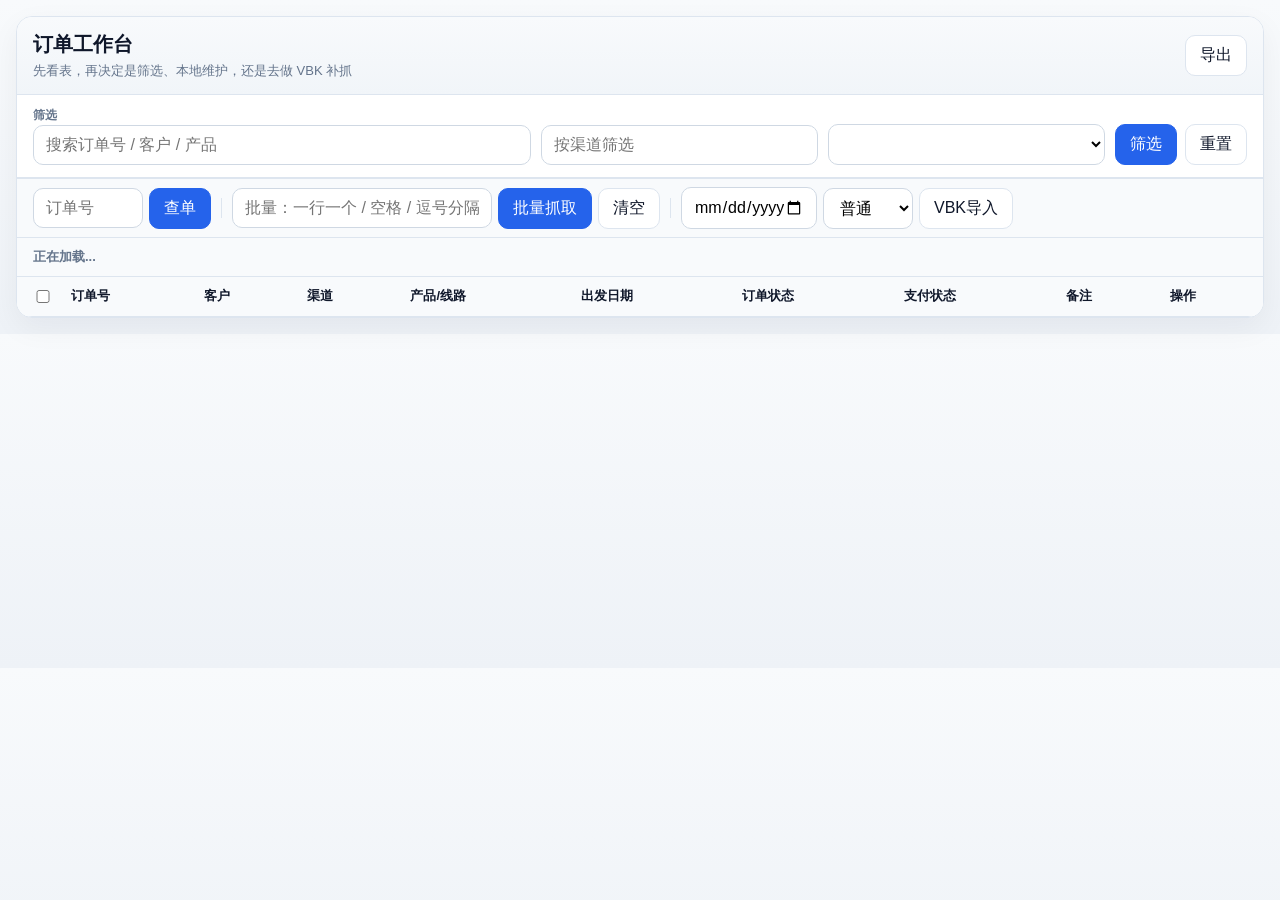
==== commit ba4d76a7: "feat: add VBK detail sync and ET818 payload workflow" ====
--- a/templates/index.html
+++ b/templates/index.html
@@ -8,88 +8,76 @@
 </head>
 <body>
   <div class="workspace-page">
-    <header class="workspace-hero cardless">
-      <div>
-        <h1>订单工作台</h1>
-        <p>批量输入订单号，一键抓取，表格内维护负责人 / 路线 / 备注</p>
-      </div>
-      <div class="workspace-hero-actions">
-        <button class="btn" onclick="openOrderModal()">新增订单</button>
-        <button class="btn" onclick="openImportModal()">导入CSV</button>
-        <button class="btn" onclick="exportOrders()">导出</button>
-      </div>
-    </header>
-
-    <section class="workspace-card card">
-      <div class="panel-title">批量抓取</div>
-      <div class="bulk-grid">
-        <div class="bulk-entry">
-          <label>批量订单号</label>
-          <textarea id="batchOrderNos" rows="4" placeholder="支持一行一个、空格分隔、逗号分隔"></textarea>
-        </div>
-        <div class="bulk-actions">
-          <div class="inline-tools">
-            <input id="singleOrderLookup" type="text" class="toolbar-input" placeholder="单个订单号快速查询" />
-            <button class="btn primary" onclick="lookupSingleOrder()">查单</button>
+    <section class="workspace-board card">
+      <div class="board-topbar">
+        <div class="board-title-block">
+          <div class="board-title">订单工作台</div>
+          <div class="board-subtitle">先看表，再决定是筛选、本地维护，还是去做 VBK 补抓</div>
+        </div>
+        <div class="board-topbar-actions">
+          <button class="btn" onclick="exportOrders()">导出</button>
+        </div>
+      </div>
+
+      <div class="workspace-filter-band">
+        <div class="toolbar-band-label">筛选</div>
+        <div class="filter-grid compact">
+          <input id="filterKeyword" placeholder="搜索订单号 / 客户 / 产品" />
+          <input id="filterChannel" placeholder="按渠道筛选" />
+          <select id="filterOrderStatus"></select>
+          <div class="inline-tools compact-actions left">
+            <button class="btn primary" onclick="loadOrders()">筛选</button>
+            <button class="btn" onclick="resetFilters()">重置</button>
           </div>
-          <div class="inline-tools">
-            <input id="vbkDepartureDate" type="date" class="toolbar-date" />
-            <select id="vbkListKind" class="toolbar-select">
-              <option value="order">普通订单</option>
-              <option value="hold">占位单</option>
-            </select>
-            <button class="btn" onclick="importVbkByDate()">按日期导入</button>
+        </div>
+      </div>
+
+      <div class="workspace-toolbar-band workspace-toolbar-secondary compact-row">
+        <div class="inline-tools fetch-bar">
+          <input id="singleOrderLookup" type="text" class="toolbar-input narrow" placeholder="订单号" />
+          <button class="btn primary" onclick="lookupSingleOrder()">查单</button>
+          <span class="sep"></span>
+          <input id="batchOrderNos" type="text" class="toolbar-input wide" placeholder="批量：一行一个 / 空格 / 逗号分隔" />
+          <button class="btn primary" onclick="batchFetchOrders()">批量抓取</button>
+          <button class="btn" onclick="clearBatchInput()">清空</button>
+          <span class="sep"></span>
+          <input id="vbkDepartureDate" type="date" class="toolbar-date" />
+          <select id="vbkListKind" class="toolbar-select">
+            <option value="order">普通</option>
+            <option value="hold">占位</option>
+          </select>
+          <button class="btn" onclick="importVbkByDate()">VBK导入</button>
+        </div>
+      </div>
+      <div id="vbkImportResult" class="inline-result hidden"></div>
+
+      <section class="table-shell">
+        <div class="table-toolbar table-toolbar-main">
+          <div>
+            <div class="table-summary" id="tableSummary">正在加载...</div>
           </div>
-          <div class="inline-tools compact-actions">
-            <button class="btn primary" onclick="batchFetchOrders()">批量抓取相关信息</button>
-            <button class="btn" onclick="clearBatchInput()">清空</button>
-          </div>
-        </div>
-      </div>
-      <div id="vbkImportResult" class="inline-result hidden"></div>
-    </section>
-
-    <section class="workspace-card card filter-card">
-      <div class="panel-title">筛选</div>
-      <div class="filter-grid">
-        <input id="filterKeyword" placeholder="搜索订单号 / 客户 / 产品" />
-        <input id="filterRouteName" placeholder="按路线筛选（手动字段）" />
-        <select id="filterOwnerId"></select>
-        <input id="filterChannel" placeholder="按渠道筛选" />
-        <select id="filterOrderStatus"></select>
-        <div class="inline-tools compact-actions left">
-          <button class="btn primary" onclick="loadOrders()">筛选</button>
-          <button class="btn" onclick="resetFilters()">重置</button>
-        </div>
-      </div>
-    </section>
-
-    <section class="workspace-card card table-shell">
-      <div class="table-toolbar">
-        <div class="table-summary" id="tableSummary">正在加载...</div>
-      </div>
-      <div class="table-wrap">
-        <table class="workspace-table">
-          <thead>
-            <tr>
-              <th class="col-check"><input type="checkbox" id="checkAllRows" onclick="toggleCheckAll(this.checked)" /></th>
-              <th>订单号</th>
-              <th>客户</th>
-              <th>渠道</th>
-              <th>路线</th>
-              <th>产品/线路</th>
-              <th>出发日期</th>
-              <th>订单状态</th>
-              <th>支付状态</th>
-              <th>负责人</th>
-              <th>备注</th>
-              <th>操作</th>
-            </tr>
-          </thead>
-          <tbody id="orderTableBody"></tbody>
-        </table>
-        <div id="emptyState" class="empty" hidden>当前暂无订单数据</div>
-      </div>
+        </div>
+        <div class="table-wrap">
+          <table class="workspace-table">
+            <thead>
+              <tr>
+                <th class="col-check"><input type="checkbox" id="checkAllRows" onclick="toggleCheckAll(this.checked)" /></th>
+                <th>订单号</th>
+                <th>客户</th>
+                <th>渠道</th>
+                <th>产品/线路</th>
+                <th>出发日期</th>
+                <th>订单状态</th>
+                <th>支付状态</th>
+                <th>备注</th>
+                <th>操作</th>
+              </tr>
+            </thead>
+            <tbody id="orderTableBody"></tbody>
+          </table>
+          <div id="emptyState" class="empty" hidden>当前暂无订单数据</div>
+        </div>
+      </section>
     </section>
   </div>
 
@@ -150,6 +138,23 @@
         <div id="importResult" class="import-result hidden"></div>
         <div class="form-actions"><button class="btn primary" type="submit">开始导入</button><button class="btn" type="button" onclick="closeImportModal()">取消</button></div>
       </form>
+    </div>
+  </div>
+
+  <div id="et818Modal" class="modal hidden">
+    <div class="modal-panel">
+      <div class="modal-header">
+        <h2>→ ET818 录入</h2>
+        <button class="icon-btn" onclick="closeEt818Modal()">×</button>
+      </div>
+      <div class="field">
+        <label>按 ET818 录入顺序排列，复制后逐行粘贴</label>
+        <textarea id="et818Text" rows="12" readonly style="font-family:monospace;font-size:13px"></textarea>
+      </div>
+      <div class="form-actions">
+        <button class="btn primary" onclick="copyEt818Text()">复制到剪贴板</button>
+        <button class="btn" onclick="closeEt818Modal()">关闭</button>
+      </div>
     </div>
   </div>
 
@@ -172,7 +177,6 @@
       fillSelect('note_type', STATUS_OPTIONS.note_type, '记录类型');
       fillSelect('note_follow_status_after', STATUS_OPTIONS.follow_status, '不修改');
       fillSelect('filterOrderStatus', STATUS_OPTIONS.order_status, '全部状态');
-      fillOwnerFilter();
       buildOrderForm();
       await loadOrders();
     }
@@ -193,18 +197,10 @@
       });
     }
 
-    function fillOwnerFilter() {
-      const el = document.getElementById('filterOwnerId');
-      if (!el) return;
-      el.innerHTML = '<option value="">全部负责人</option>' + users.map(u => `<option value="${u.id}">${esc(u.display_name)}</option>`).join('');
-    }
-
     function collectFilters() {
       const params = new URLSearchParams();
       const mapping = {
         keyword: document.getElementById('filterKeyword').value.trim(),
-        route_name: document.getElementById('filterRouteName').value.trim(),
-        owner_id: document.getElementById('filterOwnerId').value.trim(),
         channel: document.getElementById('filterChannel').value.trim(),
         order_status: document.getElementById('filterOrderStatus').value.trim(),
       };
@@ -238,12 +234,10 @@
           <td class="mono">${esc(row.order_no || '')}</td>
           <td>${esc(row.customer_name || '')}</td>
           <td>${esc(row.channel || '')}</td>
-          <td>${renderEditableText(row, 'route_name', row.route_name || '', '请输入路线')}</td>
-          <td><div class="product-title">${esc(row.route_name || row.product_name || '')}</div><div class="subline">${esc(row.source_platform || '')}</div></td>
+          <td><div class="product-title">${esc(row.product_name || row.route_name || '')}</div><div class="subline">${esc(row.source_platform || '')}</div></td>
           <td>${esc(row.departure_date || '')}</td>
           <td>${badge(row.order_status || '', 'amber')}</td>
           <td>${badge(row.payment_status || '', 'blue')}</td>
-          <td>${renderOwnerSelect(row)}</td>
           <td>${renderEditableText(row, 'customer_note', row.customer_note || row.latest_note_summary || '', '点击填写备注', true)}</td>
           <td>
             <div class="row-actions">
@@ -261,13 +255,6 @@
       const cls = value ? 'editable-text filled' : 'editable-text empty';
       const display = value ? esc(value) : esc(placeholder);
       return `<div class="${cls} ${multiline ? 'multiline' : ''}" onclick="editInlineField(${row.id}, '${field}', ${JSON.stringify(value || '')}, ${JSON.stringify(placeholder)}, ${multiline})">${display}</div>`;
-    }
-
-    function renderOwnerSelect(row) {
-      return `<select class="inline-owner-select" onchange="saveWorkspaceField(${row.id}, 'owner_id', this.value ? Number(this.value) : null)">
-        <option value="">未分配</option>
-        ${users.map(u => `<option value="${u.id}" ${String(u.id)===String(row.owner_id || '') ? 'selected' : ''}>${esc(u.display_name)}</option>`).join('')}
-      </select>`;
     }
 
     function editInlineField(orderId, field, currentValue, placeholder, multiline = false) {
@@ -401,7 +388,7 @@
       currentOrderId = orderId;
       const resp = await fetch(`/api/orders/${orderId}`);
       const data = await resp.json();
-      document.getElementById('drawerTitle').textContent = data.order.product_name || data.order.route_name || '订单详情';
+      document.getElementById('drawerTitle').textContent = data.order.product_name || '订单详情';
       document.getElementById('drawerSubtitle').textContent = `订单号：${data.order.order_no}`;
       document.getElementById('editOrderBtn').onclick = () => openOrderModal(data.order);
       const notesHtml = data.notes.map(n => `
@@ -415,7 +402,6 @@
         <div class="drawer-section"><h3>核心信息</h3><div class="kv-grid">
           <div><label>订单号</label><span>${esc(data.order.order_no)}</span></div>
           <div><label>外部单号</label><span>${esc(data.order.external_order_no || '')}</span></div>
-          <div><label>线路</label><span>${esc(data.order.route_name || '')}</span></div>
           <div><label>产品名称</label><span>${esc(data.order.product_name || '')}</span></div>
           <div><label>客户</label><span>${esc(data.order.customer_name || '')}</span></div>
           <div><label>渠道</label><span>${esc(data.order.channel || '')}</span></div>
@@ -425,12 +411,12 @@
           <div><label>已付金额</label><span>${money(data.order.paid_amount)}</span></div>
           <div><label>支付状态</label><span>${esc(data.order.payment_status || '')}</span></div>
           <div><label>订单状态</label><span>${esc(data.order.order_status || '')}</span></div>
-          <div><label>负责人</label><span>${esc(data.order.owner_name || '')}</span></div>
           <div><label>备注</label><span>${esc(data.order.customer_note || data.order.latest_note_summary || '')}</span></div>
         </div></div>
         <div class="drawer-section">
           <div class="section-head"><h3>快捷操作</h3></div>
           <div class="et818-actions">
+            <button class="btn primary" onclick="openEt818Export(${data.order.id})">→ ET818</button>
             <button class="btn" onclick="openNoteModal(${data.order.id})">添加备注</button>
             <button class="btn" onclick="openPreview(${data.order.id})">预览页</button>
           </div>
@@ -443,10 +429,6 @@
 
     function closeDrawer() { document.getElementById('drawer').classList.add('hidden'); }
     function openPreview(orderId) { window.open(`/orders/${orderId}/preview`, '_blank'); }
-
-    function buildOwnerSelect(selectedId) {
-      return `<select name="owner_id">${users.map(u => `<option value="${u.id}" ${String(u.id)===String(selectedId || 1) ? 'selected' : ''}>${u.display_name}</option>`).join('')}</select>`;
-    }
 
     function buildOrderForm(order = null) {
       editingOrderId = order ? order.id : null;
@@ -457,7 +439,6 @@
         ${field('订单号', `<input name="order_no" required value="${escAttr(order?.order_no || '')}" />`)}
         ${field('外部单号', `<input name="external_order_no" value="${escAttr(order?.external_order_no || '')}" />`)}
         ${field('产品名称', `<input name="product_name" required value="${escAttr(order?.product_name || '')}" />`)}
-        ${field('线路', `<input name="route_name" value="${escAttr(order?.route_name || '')}" />`)}
         ${field('渠道', selectHtml('channel', CHANNEL_OPTIONS.filter(Boolean), order?.channel || '携程'))}
         ${field('来源平台', `<input name="source_platform" value="${escAttr(order?.source_platform || '')}" />`)}
         ${field('客户姓名', `<input name="customer_name" required value="${escAttr(order?.customer_name || '')}" />`)}
@@ -473,7 +454,6 @@
         ${field('支付状态', selectHtml('payment_status', STATUS_OPTIONS.payment_status.filter(Boolean), order?.payment_status || '未支付'))}
         ${field('订单状态', selectHtml('order_status', STATUS_OPTIONS.order_status.filter(Boolean), order?.order_status || '待确认'))}
         ${field('跟进状态', selectHtml('follow_status', STATUS_OPTIONS.follow_status.filter(Boolean), order?.follow_status || '待跟进'))}
-        ${field('负责人', buildOwnerSelect(order?.owner_id || 1))}
         ${field('优先级', selectHtml('priority', STATUS_OPTIONS.priority, order?.priority || '普通'))}
         ${field('下次跟进时间', `<input name="next_follow_up_at" type="datetime-local" value="${toDatetimeLocal(order?.next_follow_up_at || '')}" />`)}
         <div class="field span-2"><label>客户备注</label><textarea name="customer_note" rows="3">${esc(order?.customer_note || '')}</textarea></div>
@@ -499,7 +479,7 @@
       event.preventDefault();
       const formData = new FormData(event.target);
       const payload = Object.fromEntries(formData.entries());
-      ['adult_count','child_count','room_count','owner_id'].forEach(k => { if (payload[k] !== '') payload[k] = Number(payload[k]); });
+      ['adult_count','child_count','room_count'].forEach(k => { if (payload[k] !== '') payload[k] = Number(payload[k]); });
       ['total_amount','paid_amount'].forEach(k => { if (payload[k] !== '') payload[k] = Number(payload[k]); else payload[k] = null; });
       const method = editingOrderId ? 'PUT' : 'POST';
       const url = editingOrderId ? `/api/orders/${editingOrderId}` : '/api/orders';
@@ -560,6 +540,25 @@
     function escAttr(text) { return esc(text); }
     function toDatetimeLocal(v) { return v ? String(v).replace(' ', 'T').slice(0,16) : ''; }
 
+    async function openEt818Export(orderId) {
+      const resp = await fetch(`/api/orders/${orderId}/et818-format`);
+      const data = await resp.json();
+      if (!resp.ok) { alert(data.detail || '获取失败'); return; }
+      document.getElementById('et818Text').value = data.text;
+      document.getElementById('et818Modal').classList.remove('hidden');
+    }
+
+    function closeEt818Modal() {
+      document.getElementById('et818Modal').classList.add('hidden');
+    }
+
+    function copyEt818Text() {
+      const ta = document.getElementById('et818Text');
+      ta.select();
+      document.execCommand('copy');
+      alert('已复制到剪贴板，可在 ET818 新增表单中逐行粘贴');
+    }
+
     init();
   </script>
 </body>
--- a/static/styles.css
+++ b/static/styles.css
@@ -25,19 +25,25 @@
 .workspace-page {
   max-width: 1600px;
   margin: 0 auto;
-  padding: 18px;
-}
-
-.workspace-hero {
+  padding: 16px;
+}
+
+.workspace-board {
+  overflow: hidden;
+}
+
+.board-topbar {
   display: flex;
   justify-content: space-between;
-  align-items: flex-start;
+  align-items: center;
   gap: 16px;
-  margin-bottom: 14px;
-}
-.workspace-hero h1 { margin: 0 0 6px; font-size: 28px; }
-.workspace-hero p { margin: 0; color: var(--muted); font-size: 14px; }
-.workspace-hero-actions { display: flex; gap: 8px; flex-wrap: wrap; }
+  padding: 14px 16px;
+  border-bottom: 1px solid var(--line);
+  background: linear-gradient(180deg, #f8fafc 0%, #f1f5f9 100%);
+}
+.board-title { font-size: 20px; font-weight: 800; color: var(--text); }
+.board-subtitle { margin-top: 4px; color: var(--muted); font-size: 13px; }
+.board-topbar-actions { display: flex; gap: 8px; flex-wrap: wrap; }
 
 .card {
   background: var(--card);
@@ -72,8 +78,10 @@
 }
 textarea { resize: vertical; }
 .toolbar-input { min-width: 220px; }
-.toolbar-date { width: 152px; }
-.toolbar-select { width: 120px; }
+.toolbar-input.narrow { min-width: 110px; width: 110px; }
+.toolbar-input.wide { min-width: 260px; flex: 1; }
+.toolbar-date { width: 136px; }
+.toolbar-select { width: 90px; }
 
 .bulk-grid {
   display: grid;
@@ -90,11 +98,67 @@
 .inline-tools { display: flex; gap: 8px; align-items: center; flex-wrap: wrap; }
 .compact-actions.left { justify-content: flex-start; }
 
+.workspace-toolbar-band,
+.workspace-filter-band {
+  padding: 12px 16px;
+  border-bottom: 1px solid var(--line);
+}
+.workspace-toolbar-band {
+  display: grid;
+  grid-template-columns: minmax(0, 1.8fr) minmax(300px, 1fr);
+  gap: 12px;
+  background: #f8fafc;
+}
+.workspace-toolbar-secondary {
+  border-top: 1px solid var(--line);
+  background: #f8fafc;
+}
+.workspace-toolbar-secondary.compact-row {
+  display: flex;
+  align-items: center;
+  padding: 8px 16px;
+}
+.fetch-bar {
+  gap: 6px;
+  flex-wrap: nowrap;
+}
+.fetch-bar .sep {
+  width: 1px;
+  height: 20px;
+  background: var(--line);
+  margin: 0 4px;
+  flex-shrink: 0;
+}
+.workspace-filter-band {
+  background: #fff;
+}
+.toolbar-band-left,
+.toolbar-band-right,
+.compact-block {
+  display: grid;
+  gap: 10px;
+  align-content: start;
+}
+.toolbar-band-label {
+  color: var(--muted);
+  font-size: 12px;
+  font-weight: 700;
+}
+.toolbar-row.dense { gap: 8px; }
+.toolbar-mini-label {
+  color: var(--muted);
+  font-size: 12px;
+  white-space: nowrap;
+}
+
 .filter-grid {
   display: grid;
   grid-template-columns: 1.4fr 1fr 1fr 1fr 1fr auto;
   gap: 10px;
   align-items: center;
+}
+.filter-grid.compact {
+  grid-template-columns: 1.8fr 1fr 1fr auto;
 }
 
 .inline-result {
@@ -106,32 +170,36 @@
 }
 .inline-result.ok { border-color: #bfdbfe; background: #eff6ff; }
 .inline-result.error { border-color: #fecaca; background: #fef2f2; }
-.hidden { display: none; }
-
-.table-shell { padding: 0; overflow: hidden; }
+
+.table-shell { padding: 0; overflow: hidden; background: #fff; }
 .table-toolbar {
   display: flex;
   justify-content: space-between;
   align-items: center;
-  padding: 12px 16px;
+  padding: 10px 16px;
   border-bottom: 1px solid var(--line);
   background: #f8fafc;
 }
 .table-summary { color: var(--muted); font-size: 13px; font-weight: 600; }
-.table-wrap { overflow: auto; }
+.table-subsummary {
+  margin-top: 4px;
+  color: #94a3b8;
+  font-size: 12px;
+}
+.table-wrap { overflow: auto; max-height: calc(100vh - 280px); }
 
 .workspace-table {
   width: 100%;
   border-collapse: collapse;
-  min-width: 1420px;
+  min-width: 1180px;
 }
 .workspace-table th,
 .workspace-table td {
-  padding: 12px 10px;
+  padding: 10px 10px;
   border-bottom: 1px solid var(--line);
   text-align: left;
   vertical-align: top;
-  font-size: 14px;
+  font-size: 13px;
 }
 .workspace-table th {
   background: #f8fafc;
@@ -260,13 +328,29 @@
 .result-error { color: #b91c1c; font-weight: 700; }
 
 @media (max-width: 1180px) {
-  .bulk-grid, .filter-grid { grid-template-columns: 1fr; }
+  .workspace-toolbar-band,
+  .filter-grid,
+  .kv-grid,
+  .form-grid {
+    grid-template-columns: 1fr;
+  }
+  .board-topbar {
+    align-items: flex-start;
+  }
+  .board-topbar-actions {
+    width: 100%;
+  }
+  .table-wrap {
+    max-height: none;
+  }
 }
 @media (max-width: 720px) {
   .workspace-page { padding: 12px; }
-  .workspace-hero { flex-direction: column; }
-  .inline-tools, .workspace-hero-actions { width: 100%; justify-content: flex-start; }
+  .inline-tools, .board-topbar-actions { width: 100%; justify-content: flex-start; }
   .toolbar-date, .toolbar-select, .toolbar-input { width: 100%; min-width: 0; }
-  .kv-grid, .form-grid { grid-template-columns: 1fr; }
+  .workspace-table { min-width: 980px; }
   .span-2 { grid-column: span 1; }
-}
+  .modal-panel, .drawer-panel { width: 100%; border-radius: 0; }
+}
+
+.hidden { display: none !important; }
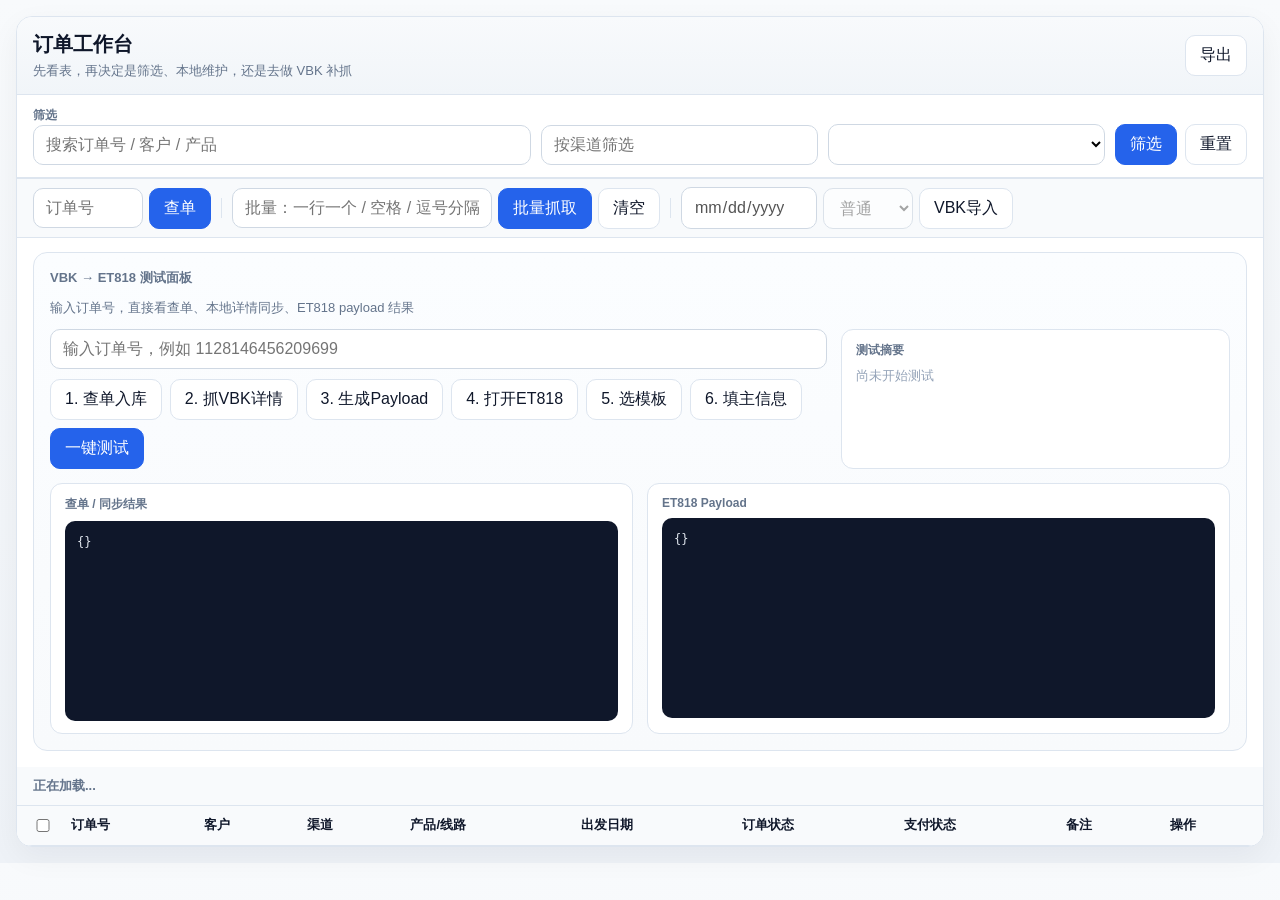
==== commit ae51ff43: "feat: add phased ET818 autofill test flow" ====
--- a/templates/index.html
+++ b/templates/index.html
@@ -41,8 +41,8 @@
           <button class="btn primary" onclick="batchFetchOrders()">批量抓取</button>
           <button class="btn" onclick="clearBatchInput()">清空</button>
           <span class="sep"></span>
-          <input id="vbkDepartureDate" type="date" class="toolbar-date" />
-          <select id="vbkListKind" class="toolbar-select">
+          <input id="vbkDepartureDate" type="date" class="toolbar-date" disabled />
+          <select id="vbkListKind" class="toolbar-select" disabled>
             <option value="order">普通</option>
             <option value="hold">占位</option>
           </select>
@@ -50,6 +50,43 @@
         </div>
       </div>
       <div id="vbkImportResult" class="inline-result hidden"></div>
+
+      <section class="workspace-test-panel">
+        <div class="test-panel-header">
+          <div>
+            <div class="panel-title">VBK → ET818 测试面板</div>
+            <div class="board-subtitle">输入订单号，直接看查单、本地详情同步、ET818 payload 结果</div>
+          </div>
+        </div>
+        <div class="test-panel-grid">
+          <div class="test-panel-controls">
+            <input id="testOrderNo" type="text" class="toolbar-input wide" placeholder="输入订单号，例如 1128146456209699" />
+            <div class="inline-tools">
+              <button class="btn" onclick="testFindOrder()">1. 查单入库</button>
+              <button class="btn" onclick="testSyncDetail()">2. 抓VBK详情</button>
+              <button class="btn" onclick="testBuildPayload()">3. 生成Payload</button>
+              <button class="btn" onclick="testEt818Prepare()">4. 打开ET818</button>
+              <button class="btn" onclick="testEt818Template()">5. 选模板</button>
+              <button class="btn" onclick="testEt818Main()">6. 填主信息</button>
+              <button class="btn primary" onclick="runFullVbkEt818Test()">一键测试</button>
+            </div>
+          </div>
+          <div id="testResultSummary" class="test-summary-card">
+            <div class="test-summary-title">测试摘要</div>
+            <div class="test-summary-empty">尚未开始测试</div>
+          </div>
+        </div>
+        <div class="test-panel-results">
+          <div class="test-result-block">
+            <div class="test-result-label">查单 / 同步结果</div>
+            <pre id="testStepResult" class="json-viewer">{}</pre>
+          </div>
+          <div class="test-result-block">
+            <div class="test-result-label">ET818 Payload</div>
+            <pre id="testPayloadResult" class="json-viewer">{}</pre>
+          </div>
+        </div>
+      </section>
 
       <section class="table-shell">
         <div class="table-toolbar table-toolbar-main">
@@ -242,7 +279,7 @@
           <td>
             <div class="row-actions">
               <button class="link-btn" onclick="openDrawer(${row.id})">详情</button>
-              <button class="link-btn" onclick="openPreview(${row.id})">预览</button>
+              <button class="link-btn disabled" title="预览功能今晚未接通">预览</button>
               <button class="link-btn" onclick="refreshOne('${escAttr(row.order_no || '')}')">重抓</button>
             </div>
           </td>
@@ -315,7 +352,7 @@
       });
       const data = await resp.json();
       if (!resp.ok) {
-        setInlineResult('vbkImportResult', `批量抓取失败：${esc(data.detail || '未知错误')}`, 'error');
+        setInlineResult('vbkImportResult', `当前批量抓取接口尚未启用，请先使用下方“VBK → ET818 测试面板”或单个订单号测试。错误：${esc(data.detail || '未知错误')}`, 'error');
         return;
       }
       const items = (data.items || []).map(item => `<li>${esc(item.order_no)} · ${esc(item.source || '')}${item.order ? ` · ${esc(item.order.customer_name || '')}` : ''}${item.detail ? ` · ${esc(item.detail)}` : ''}</li>`).join('');
@@ -345,30 +382,200 @@
     }
 
     async function importVbkByDate() {
-      const departureDate = (document.getElementById('vbkDepartureDate').value || '').trim();
-      const listKind = (document.getElementById('vbkListKind').value || 'order').trim();
-      if (!departureDate) {
-        setInlineResult('vbkImportResult', '请选择预定日期', 'error');
-        return;
-      }
-      setInlineResult('vbkImportResult', `正在按日期导入 ${esc(departureDate)} ...`, 'ok');
-      const resp = await fetch('/api/vbk/import-by-date', {
-        method: 'POST',
-        headers: {'Content-Type': 'application/json'},
-        body: JSON.stringify({ departure_date: departureDate, list_kind: listKind })
-      });
-      const data = await resp.json();
-      if (!resp.ok) {
-        setInlineResult('vbkImportResult', `导入失败：${esc(data.detail || '未知错误')}`, 'error');
-        return;
-      }
-      setInlineResult('vbkImportResult', `导入完成：命中 ${data.matched} 条，新增 ${data.created} 条，更新 ${data.updated} 条`, 'ok');
-      await loadOrders();
+      setInlineResult('vbkImportResult', '当前“按日期导入 VBK”功能今晚暂未接通，请先使用“VBK → ET818 测试面板”按订单号测试。', 'error');
+      return;
     }
 
     function clearBatchInput() {
       document.getElementById('batchOrderNos').value = '';
       document.getElementById('singleOrderLookup').value = '';
+    }
+
+    function getTestOrderNo() {
+      return (document.getElementById('testOrderNo').value || '').trim();
+    }
+
+    function setJsonViewer(id, data) {
+      document.getElementById(id).textContent = JSON.stringify(data, null, 2);
+    }
+
+    function setTestSummary(html) {
+      document.getElementById('testResultSummary').innerHTML = `<div class="test-summary-title">测试摘要</div>${html}`;
+    }
+
+    async function testFindOrder() {
+      const orderNo = getTestOrderNo();
+      if (!orderNo) {
+        alert('请先输入订单号');
+        return null;
+      }
+      const resp = await fetch('/api/vbk/find-by-order-no', {
+        method: 'POST',
+        headers: {'Content-Type': 'application/json'},
+        body: JSON.stringify({ order_no: orderNo, list_kind: 'auto', sync_if_missing: true })
+      });
+      const data = await resp.json();
+      setJsonViewer('testStepResult', data);
+      if (!resp.ok) {
+        setTestSummary(`<div class="test-summary-fail">查单失败：${esc(data.detail || '未知错误')}</div>`);
+        return null;
+      }
+      const orderId = data.order?.id || null;
+      setTestSummary(`
+        <div class="test-summary-pass">查单成功</div>
+        <div>order_id：<strong>${esc(orderId || '')}</strong></div>
+        <div>matched_list_kind：${esc(data.matched_list_kind || '')}</div>
+        <div>来源：${esc(data.source || '')}</div>
+      `);
+      await loadOrders();
+      return { orderId, data };
+    }
+
+    async function testSyncDetail(orderId = null, orderNo = null) {
+      orderNo = orderNo || getTestOrderNo();
+      if (!orderNo) {
+        alert('请先输入订单号');
+        return null;
+      }
+      if (!orderId) {
+        const lookup = await testFindOrder();
+        if (!lookup || !lookup.orderId) return null;
+        orderId = lookup.orderId;
+      }
+      const resp = await fetch(`/api/orders/${orderId}/sync-vbk-detail-from-browser`, {
+        method: 'POST',
+        headers: {'Content-Type': 'application/json'},
+        body: JSON.stringify({ order_no: orderNo, list_kind: 'auto', sync_if_missing: true })
+      });
+      const data = await resp.json();
+      setJsonViewer('testStepResult', data);
+      if (!resp.ok) {
+        setTestSummary(`<div class="test-summary-fail">抓VBK详情失败：${esc(data.detail || '未知错误')}</div>`);
+        return null;
+      }
+      const result = data.sync_result || {};
+      setTestSummary(`
+        <div class="test-summary-pass">详情同步成功</div>
+        <div>order_id：<strong>${esc(orderId)}</strong></div>
+        <div>旅客数：<strong>${esc(result.traveller_count ?? 0)}</strong></div>
+        <div>接送数：<strong>${esc(result.pickup_dropoff_count ?? 0)}</strong></div>
+        <div>snapshot_updated：${result.snapshot_updated ? 'true' : 'false'}</div>
+      `);
+      return { orderId, data };
+    }
+
+    async function testBuildPayload(orderId = null) {
+      if (!orderId) {
+        const orderNo = getTestOrderNo();
+        if (!orderNo) {
+          alert('请先输入订单号');
+          return null;
+        }
+        const lookup = await testFindOrder();
+        if (!lookup || !lookup.orderId) return null;
+        orderId = lookup.orderId;
+      }
+      const resp = await fetch(`/api/orders/${orderId}/et818-payload`);
+      const data = await resp.json();
+      setJsonViewer('testPayloadResult', data);
+      if (!resp.ok) {
+        setTestSummary(`<div class="test-summary-fail">生成 ET818 Payload 失败：${esc(data.detail || '未知错误')}</div>`);
+        return null;
+      }
+      const payload = data.et818_payload || {};
+      setTestSummary(`
+        <div class="test-summary-pass">Payload 生成成功</div>
+        <div>模板：<strong>${esc(payload.template_selection?.template_name || '')}</strong></div>
+        <div>旅客数：<strong>${esc((payload.travellers || []).length)}</strong></div>
+        <div>接送数：<strong>${esc((payload.pickup_dropoff || []).length)}</strong></div>
+        <div>warnings：${esc((payload.meta?.warnings || []).join('；') || '无')}</div>
+      `);
+      return { orderId, data };
+    }
+
+    async function testEt818Prepare(orderId = null) {
+      if (!orderId) {
+        const lookup = await testFindOrder();
+        if (!lookup || !lookup.orderId) return null;
+        orderId = lookup.orderId;
+      }
+      const resp = await fetch(`/api/orders/${orderId}/et818-autofill/prepare`, { method: 'POST' });
+      const data = await resp.json();
+      setJsonViewer('testStepResult', data);
+      if (!resp.ok) {
+        setTestSummary(`<div class="test-summary-fail">打开 ET818 失败：${esc(data.detail || '未知错误')}</div>`);
+        return null;
+      }
+      setTestSummary(`
+        <div class="test-summary-pass">ET818 新增页已打开</div>
+        <div>page_ready：<strong>${data.page_ready ? 'true' : 'false'}</strong></div>
+        <div>token：<strong>${esc(data.token || '')}</strong></div>
+      `);
+      return { orderId, data };
+    }
+
+    async function testEt818Template(orderId = null, prepared = null) {
+      if (!prepared) {
+        prepared = await testEt818Prepare(orderId);
+        if (!prepared) return null;
+      }
+      const resp = await fetch(`/api/orders/${prepared.orderId}/et818-autofill/template`, {
+        method: 'POST',
+        headers: {'Content-Type': 'application/json'},
+        body: JSON.stringify({ token: prepared.data.token, add_url: prepared.data.add_url })
+      });
+      const data = await resp.json();
+      setJsonViewer('testStepResult', data);
+      if (!resp.ok) {
+        setTestSummary(`<div class="test-summary-fail">ET818 模板选择失败：${esc(data.detail || '未知错误')}</div>`);
+        return null;
+      }
+      setTestSummary(`
+        <div class="test-summary-pass">ET818 模板已选中</div>
+        <div>模板：<strong>${esc(data.template_name || '')}</strong></div>
+        <div>phase：<strong>${esc(data.phase || '')}</strong></div>
+      `);
+      return { orderId: prepared.orderId, prepared: prepared.data, data };
+    }
+
+    async function testEt818Main(orderId = null, templated = null) {
+      if (!templated) {
+        templated = await testEt818Template(orderId);
+        if (!templated) return null;
+      }
+      const resp = await fetch(`/api/orders/${templated.orderId}/et818-autofill/main`, {
+        method: 'POST',
+        headers: {'Content-Type': 'application/json'},
+        body: JSON.stringify({ token: templated.prepared?.token || templated.data?.token, add_url: templated.prepared?.add_url || templated.data?.add_url })
+      });
+      const data = await resp.json();
+      setJsonViewer('testStepResult', data);
+      if (!resp.ok) {
+        setTestSummary(`<div class="test-summary-fail">ET818 主信息填写失败：${esc(data.detail || '未知错误')}</div>`);
+        return null;
+      }
+      const rows = (data.required_main || []).map(x => `<li>${esc(x.label)}：${esc(x.value || '')}</li>`).join('');
+      setTestSummary(`
+        <div class="test-summary-pass">ET818 主信息已填写</div>
+        <div>大交通：<strong>${esc(data.transport_name || '')}</strong></div>
+        <div>团队类别：<strong>${esc(data.team_category || '')}</strong></div>
+        <ul>${rows}</ul>
+      `);
+      return { orderId: templated.orderId, prepared: templated.prepared, template: templated.data, data };
+    }
+
+    async function runFullVbkEt818Test() {
+      const lookup = await testFindOrder();
+      if (!lookup || !lookup.orderId) return;
+      const sync = await testSyncDetail(lookup.orderId, getTestOrderNo());
+      if (!sync) return;
+      const payload = await testBuildPayload(lookup.orderId);
+      if (!payload) return;
+      const prepared = await testEt818Prepare(lookup.orderId);
+      if (!prepared) return;
+      const templated = await testEt818Template(lookup.orderId, prepared);
+      if (!templated) return;
+      await testEt818Main(lookup.orderId, templated);
     }
 
     function resetFilters() {
@@ -416,9 +623,8 @@
         <div class="drawer-section">
           <div class="section-head"><h3>快捷操作</h3></div>
           <div class="et818-actions">
-            <button class="btn primary" onclick="openEt818Export(${data.order.id})">→ ET818</button>
             <button class="btn" onclick="openNoteModal(${data.order.id})">添加备注</button>
-            <button class="btn" onclick="openPreview(${data.order.id})">预览页</button>
+            <button class="btn disabled" title="预览功能今晚未接通">预览页</button>
           </div>
         </div>
         <div class="drawer-section"><h3>备注时间线</h3>${notesHtml}</div>
--- a/static/styles.css
+++ b/static/styles.css
@@ -63,6 +63,14 @@
   cursor: pointer;
   font: inherit;
 }
+.btn.disabled,
+.link-btn.disabled {
+  color: #94a3b8;
+  border-color: #e2e8f0;
+  background: #f8fafc;
+  cursor: not-allowed;
+  pointer-events: none;
+}
 .btn.primary { background: var(--primary); color: #fff; border-color: var(--primary); }
 .btn.primary:hover { background: var(--primary-2); }
 .link-btn { padding: 6px 10px; font-size: 13px; }
@@ -170,6 +178,69 @@
 }
 .inline-result.ok { border-color: #bfdbfe; background: #eff6ff; }
 .inline-result.error { border-color: #fecaca; background: #fef2f2; }
+
+.workspace-test-panel {
+  margin: 14px 16px 16px;
+  padding: 16px;
+  border: 1px solid var(--line);
+  border-radius: 14px;
+  background: linear-gradient(180deg, #fbfdff 0%, #f8fafc 100%);
+}
+.test-panel-header {
+  display: flex;
+  justify-content: space-between;
+  align-items: flex-start;
+  gap: 12px;
+  margin-bottom: 12px;
+}
+.test-panel-grid {
+  display: grid;
+  grid-template-columns: minmax(0, 2fr) minmax(280px, 1fr);
+  gap: 14px;
+  align-items: stretch;
+}
+.test-panel-controls {
+  display: grid;
+  gap: 10px;
+}
+.test-summary-card,
+.test-result-block {
+  border: 1px solid var(--line);
+  border-radius: 12px;
+  background: #fff;
+  padding: 12px 14px;
+}
+.test-summary-title,
+.test-result-label {
+  color: var(--muted);
+  font-size: 12px;
+  font-weight: 700;
+  margin-bottom: 8px;
+}
+.test-summary-empty { color: #94a3b8; font-size: 13px; }
+.test-summary-pass { color: #166534; font-weight: 700; margin-bottom: 6px; }
+.test-summary-fail { color: #b91c1c; font-weight: 700; margin-bottom: 6px; }
+.test-panel-results {
+  margin-top: 14px;
+  display: grid;
+  grid-template-columns: repeat(2, minmax(0, 1fr));
+  gap: 14px;
+}
+.json-viewer {
+  margin: 0;
+  min-height: 200px;
+  max-height: 360px;
+  overflow: auto;
+  background: #0f172a;
+  color: #e2e8f0;
+  border-radius: 10px;
+  padding: 12px;
+  font-size: 12px;
+  line-height: 1.5;
+  font-family: ui-monospace, SFMono-Regular, Menlo, Consolas, monospace;
+  white-space: pre-wrap;
+  word-break: break-word;
+}
 
 .table-shell { padding: 0; overflow: hidden; background: #fff; }
 .table-toolbar {
@@ -331,7 +402,9 @@
   .workspace-toolbar-band,
   .filter-grid,
   .kv-grid,
-  .form-grid {
+  .form-grid,
+  .test-panel-grid,
+  .test-panel-results {
     grid-template-columns: 1fr;
   }
   .board-topbar {
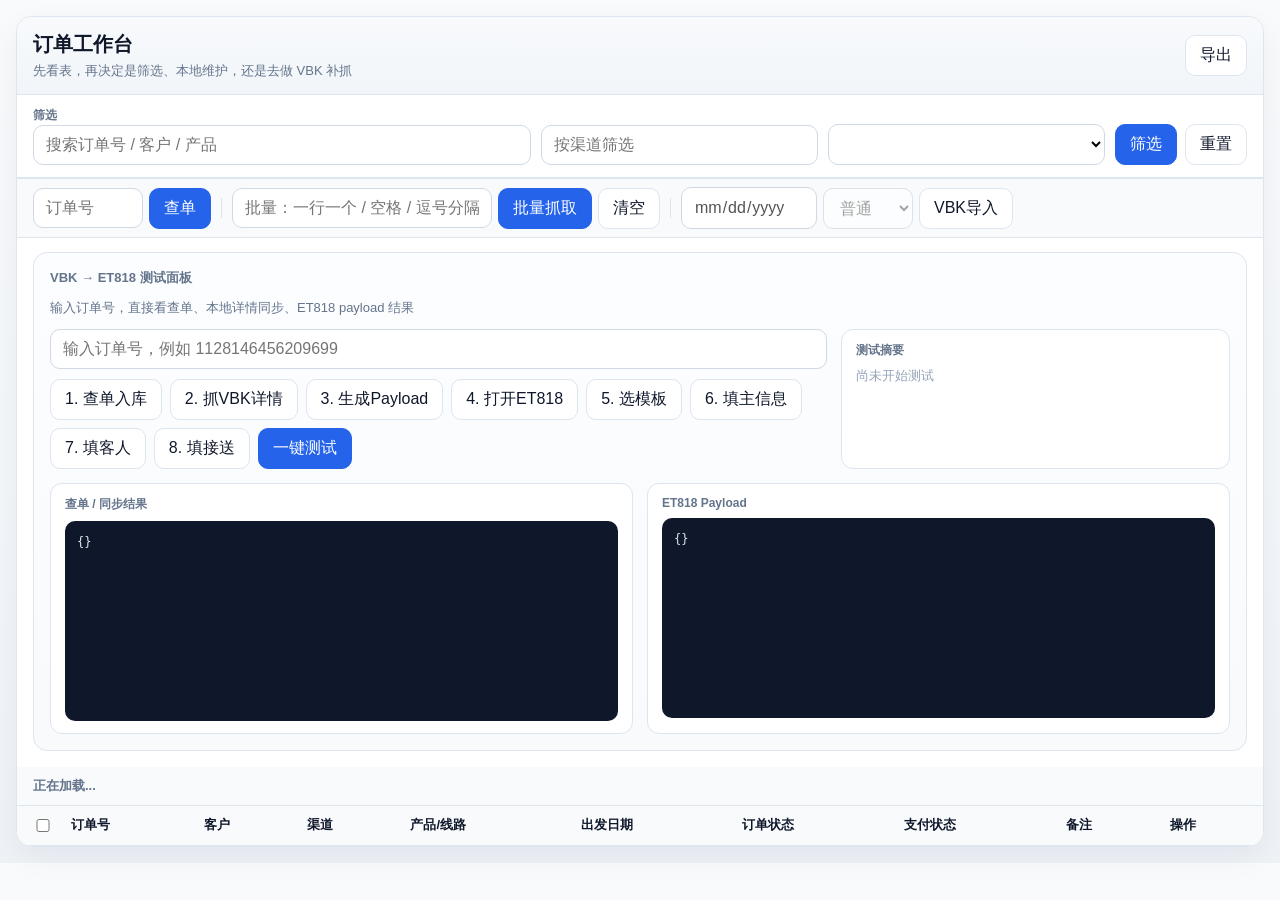
==== commit 4546ed7e: "feat: complete phased ET818 autofill with travellers+pickup stages" ====
--- a/templates/index.html
+++ b/templates/index.html
@@ -68,6 +68,8 @@
               <button class="btn" onclick="testEt818Prepare()">4. 打开ET818</button>
               <button class="btn" onclick="testEt818Template()">5. 选模板</button>
               <button class="btn" onclick="testEt818Main()">6. 填主信息</button>
+              <button class="btn" onclick="testEt818Travellers()">7. 填客人</button>
+              <button class="btn" onclick="testEt818Pickup()">8. 填接送</button>
               <button class="btn primary" onclick="runFullVbkEt818Test()">一键测试</button>
             </div>
           </div>
@@ -564,6 +566,58 @@
       return { orderId: templated.orderId, prepared: templated.prepared, template: templated.data, data };
     }
 
+    async function testEt818Travellers(orderId = null, mainDone = null) {
+      if (!mainDone) {
+        mainDone = await testEt818Main(orderId);
+        if (!mainDone) return null;
+      }
+      const token = mainDone.prepared?.token || mainDone.data?.token;
+      const resp = await fetch(`/api/orders/${mainDone.orderId}/et818-autofill/travellers`, {
+        method: 'POST',
+        headers: {'Content-Type': 'application/json'},
+        body: JSON.stringify({ token, add_url: mainDone.prepared?.add_url || mainDone.data?.add_url })
+      });
+      const data = await resp.json();
+      setJsonViewer('testStepResult', data);
+      if (!resp.ok) {
+        setTestSummary(`<div class="test-summary-fail">ET818 客人名单填写失败：${esc(data.detail || '未知错误')}</div>`);
+        return null;
+      }
+      const filledHtml = (data.filled || []).map(r => `<li>${esc(r.name || '')} ${esc(r.id_no || '')}</li>`).join('');
+      setTestSummary(`
+        <div class="test-summary-pass">ET818 客人名单已填写</div>
+        <div>客人数：<strong>${data.traveller_count || 0}</strong></div>
+        <ul>${filledHtml}</ul>
+      `);
+      return { orderId: mainDone.orderId, prepared: mainDone.prepared, template: mainDone.template, main: mainDone.data, data };
+    }
+
+    async function testEt818Pickup(orderId = null, travDone = null) {
+      if (!travDone) {
+        travDone = await testEt818Travellers(orderId);
+        if (!travDone) return null;
+      }
+      const token = travDone.prepared?.token || travDone.data?.token;
+      const resp = await fetch(`/api/orders/${travDone.orderId}/et818-autofill/pickup`, {
+        method: 'POST',
+        headers: {'Content-Type': 'application/json'},
+        body: JSON.stringify({ token, add_url: travDone.prepared?.add_url || travDone.data?.add_url })
+      });
+      const data = await resp.json();
+      setJsonViewer('testStepResult', data);
+      if (!resp.ok) {
+        setTestSummary(`<div class="test-summary-fail">ET818 接送填写失败：${esc(data.detail || '未知错误')}</div>`);
+        return null;
+      }
+      const filledHtml = (data.filled || []).map(r => `<li>${esc(r.action || '')} · ${esc(r.flight || '')}</li>`).join('');
+      setTestSummary(`
+        <div class="test-summary-pass">ET818 接送信息已填写</div>
+        <div>接送数：<strong>${data.pickup_count || 0}</strong></div>
+        <ul>${filledHtml}</ul>
+      `);
+      return { orderId: travDone.orderId, data };
+    }
+
     async function runFullVbkEt818Test() {
       const lookup = await testFindOrder();
       if (!lookup || !lookup.orderId) return;
@@ -575,7 +629,11 @@
       if (!prepared) return;
       const templated = await testEt818Template(lookup.orderId, prepared);
       if (!templated) return;
-      await testEt818Main(lookup.orderId, templated);
+      const mainDone = await testEt818Main(lookup.orderId, templated);
+      if (!mainDone) return;
+      const travDone = await testEt818Travellers(lookup.orderId, mainDone);
+      if (!travDone) return;
+      await testEt818Pickup(lookup.orderId, travDone);
     }
 
     function resetFilters() {
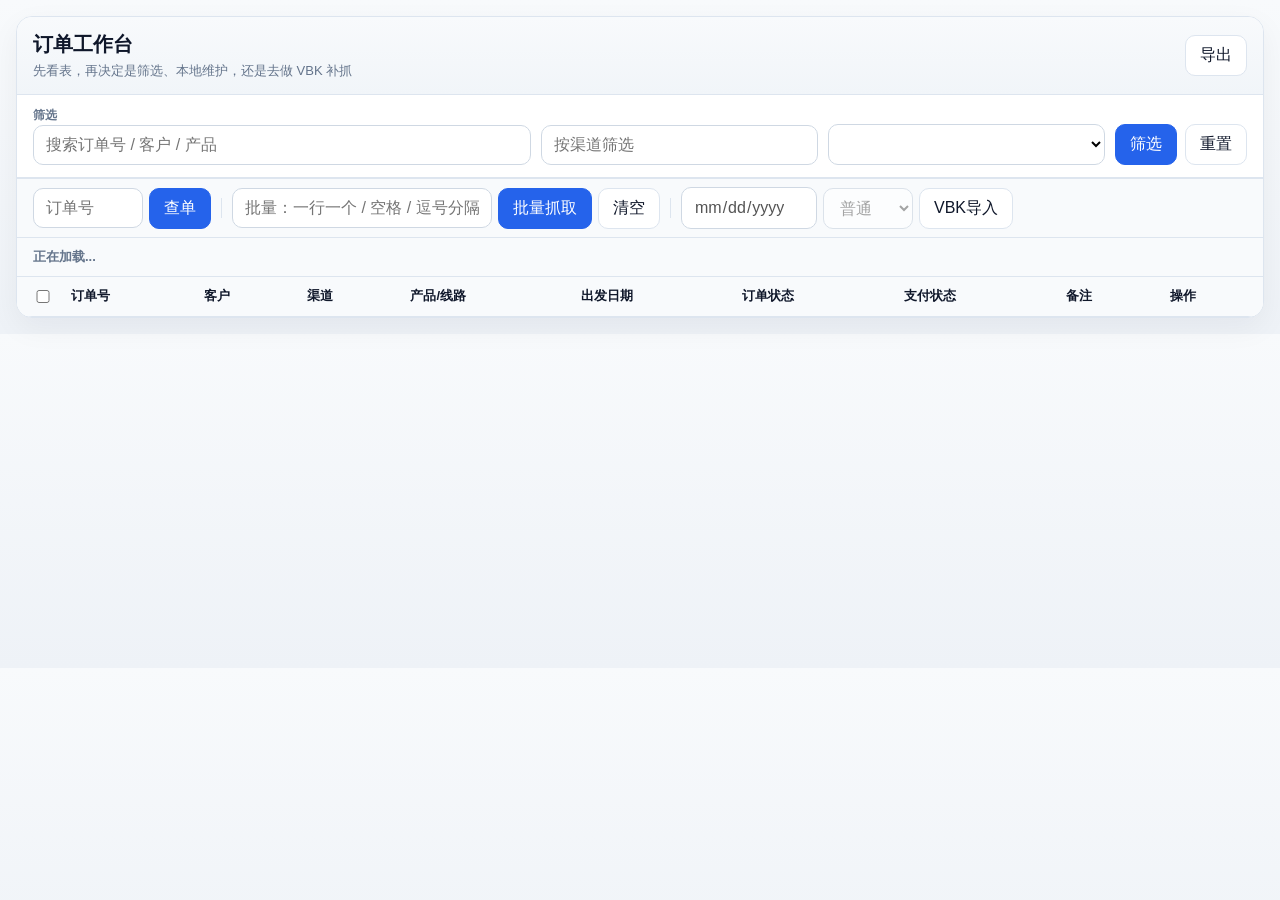
==== commit f8596dd4: "order-manager 前端重构：新式分组表格 + 双栏对比 + 右键菜单 + 列设置 - 新前端页面 new-index.html（Linear 风格，分组表格，筛选持久化） - 双栏对比页 c" ====
--- a/templates/index.html
+++ b/templates/index.html
@@ -50,45 +50,6 @@
         </div>
       </div>
       <div id="vbkImportResult" class="inline-result hidden"></div>
-
-      <section class="workspace-test-panel">
-        <div class="test-panel-header">
-          <div>
-            <div class="panel-title">VBK → ET818 测试面板</div>
-            <div class="board-subtitle">输入订单号，直接看查单、本地详情同步、ET818 payload 结果</div>
-          </div>
-        </div>
-        <div class="test-panel-grid">
-          <div class="test-panel-controls">
-            <input id="testOrderNo" type="text" class="toolbar-input wide" placeholder="输入订单号，例如 1128146456209699" />
-            <div class="inline-tools">
-              <button class="btn" onclick="testFindOrder()">1. 查单入库</button>
-              <button class="btn" onclick="testSyncDetail()">2. 抓VBK详情</button>
-              <button class="btn" onclick="testBuildPayload()">3. 生成Payload</button>
-              <button class="btn" onclick="testEt818Prepare()">4. 打开ET818</button>
-              <button class="btn" onclick="testEt818Template()">5. 选模板</button>
-              <button class="btn" onclick="testEt818Main()">6. 填主信息</button>
-              <button class="btn" onclick="testEt818Travellers()">7. 填客人</button>
-              <button class="btn" onclick="testEt818Pickup()">8. 填接送</button>
-              <button class="btn primary" onclick="runFullVbkEt818Test()">一键测试</button>
-            </div>
-          </div>
-          <div id="testResultSummary" class="test-summary-card">
-            <div class="test-summary-title">测试摘要</div>
-            <div class="test-summary-empty">尚未开始测试</div>
-          </div>
-        </div>
-        <div class="test-panel-results">
-          <div class="test-result-block">
-            <div class="test-result-label">查单 / 同步结果</div>
-            <pre id="testStepResult" class="json-viewer">{}</pre>
-          </div>
-          <div class="test-result-block">
-            <div class="test-result-label">ET818 Payload</div>
-            <pre id="testPayloadResult" class="json-viewer">{}</pre>
-          </div>
-        </div>
-      </section>
 
       <section class="table-shell">
         <div class="table-toolbar table-toolbar-main">
@@ -197,6 +158,27 @@
     </div>
   </div>
 
+  <style>
+    .compact-kv { display:grid; grid-template-columns:repeat(2,minmax(0,1fr)); gap:6px 16px; margin:8px 0 10px; font-size:13px; }
+    .mini-section-title { margin:10px 0 6px; font-size:12px; color:#666; font-weight:700; }
+    .compact-step-list { list-style:none; padding:0; margin:0; display:grid; gap:6px; }
+    .compact-step-list li { display:flex; align-items:flex-start; gap:8px; font-size:13px; line-height:1.45; }
+    .compact-step-list li strong { min-width:78px; }
+    .status-chip { display:inline-flex; align-items:center; justify-content:center; width:18px; height:18px; border-radius:999px; font-size:12px; font-weight:700; flex:0 0 18px; }
+    .status-chip.ok { background:#e8f7ee; color:#137a3d; }
+    .status-chip.fail { background:#fdecec; color:#b42318; }
+    .compact-error-box { margin-top:10px; padding:8px 10px; border-radius:8px; }
+    .btn.is-loading { opacity:.75; cursor:wait; }
+    .drawer-et818-result { margin:12px 0 0; }
+    .danger-zone { margin-top:12px; padding-top:12px; border-top:1px dashed #e5e7eb; display:flex; gap:10px; align-items:center; flex-wrap:wrap; }
+    .btn.danger { background:#b42318; color:#fff; border-color:#b42318; }
+    .compact-table { width:100%; border-collapse:collapse; font-size:12px; margin-top:6px; }
+    .compact-table th, .compact-table td { padding:4px 8px; border:1px solid #e5e7eb; text-align:left; white-space:nowrap; }
+    .compact-table th { background:#f9fafb; font-weight:600; color:#666; }
+    .compact-table td { color:#333; }
+    .data-summary { margin-top:8px; }
+  </style>
+
   <script>
     const STATUS_OPTIONS = {
       payment_status: ['', '未支付', '部分支付', '已支付', '已退款'],
@@ -210,6 +192,8 @@
     let currentOrderId = null;
     let editingOrderId = null;
     let currentRows = [];
+    let drawerEt818Busy = false;
+    let drawerEt818SubmitBusy = false;
 
     async function init() {
       users = await (await fetch('/api/users')).json();
@@ -354,7 +338,7 @@
       });
       const data = await resp.json();
       if (!resp.ok) {
-        setInlineResult('vbkImportResult', `当前批量抓取接口尚未启用，请先使用下方“VBK → ET818 测试面板”或单个订单号测试。错误：${esc(data.detail || '未知错误')}`, 'error');
+        setInlineResult('vbkImportResult', `批量抓取失败：${esc(data.detail || '未知错误')}`, 'error');
         return;
       }
       const items = (data.items || []).map(item => `<li>${esc(item.order_no)} · ${esc(item.source || '')}${item.order ? ` · ${esc(item.order.customer_name || '')}` : ''}${item.detail ? ` · ${esc(item.detail)}` : ''}</li>`).join('');
@@ -372,268 +356,65 @@
         setInlineResult('vbkImportResult', '请输入订单号', 'error');
         return;
       }
-      document.getElementById('batchOrderNos').value = orderNo;
-      await batchFetchOrders();
-      const row = currentRows.find(x => x.order_no === orderNo);
-      if (row) await openDrawer(row.id);
-    }
-
-    async function refreshOne(orderNo) {
-      document.getElementById('batchOrderNos').value = orderNo;
-      await batchFetchOrders();
-    }
-
-    async function importVbkByDate() {
-      setInlineResult('vbkImportResult', '当前“按日期导入 VBK”功能今晚暂未接通，请先使用“VBK → ET818 测试面板”按订单号测试。', 'error');
-      return;
-    }
-
-    function clearBatchInput() {
-      document.getElementById('batchOrderNos').value = '';
-      document.getElementById('singleOrderLookup').value = '';
-    }
-
-    function getTestOrderNo() {
-      return (document.getElementById('testOrderNo').value || '').trim();
-    }
-
-    function setJsonViewer(id, data) {
-      document.getElementById(id).textContent = JSON.stringify(data, null, 2);
-    }
-
-    function setTestSummary(html) {
-      document.getElementById('testResultSummary').innerHTML = `<div class="test-summary-title">测试摘要</div>${html}`;
-    }
-
-    async function testFindOrder() {
-      const orderNo = getTestOrderNo();
-      if (!orderNo) {
-        alert('请先输入订单号');
-        return null;
-      }
+      setInlineResult('vbkImportResult', `正在查单 ${orderNo}...`, 'ok');
       const resp = await fetch('/api/vbk/find-by-order-no', {
         method: 'POST',
         headers: {'Content-Type': 'application/json'},
         body: JSON.stringify({ order_no: orderNo, list_kind: 'auto', sync_if_missing: true })
       });
       const data = await resp.json();
-      setJsonViewer('testStepResult', data);
       if (!resp.ok) {
-        setTestSummary(`<div class="test-summary-fail">查单失败：${esc(data.detail || '未知错误')}</div>`);
-        return null;
-      }
-      const orderId = data.order?.id || null;
-      setTestSummary(`
-        <div class="test-summary-pass">查单成功</div>
-        <div>order_id：<strong>${esc(orderId || '')}</strong></div>
-        <div>matched_list_kind：${esc(data.matched_list_kind || '')}</div>
-        <div>来源：${esc(data.source || '')}</div>
-      `);
+        setInlineResult('vbkImportResult', `查单失败：${esc(data.detail || '未知错误')}`, 'error');
+        return;
+      }
+      const orderId = data.order?.id;
+      if (!orderId) {
+        setInlineResult('vbkImportResult', `查单成功但未找到本地订单记录`, 'error');
+        return;
+      }
       await loadOrders();
-      return { orderId, data };
-    }
-
-    async function testSyncDetail(orderId = null, orderNo = null) {
-      orderNo = orderNo || getTestOrderNo();
-      if (!orderNo) {
-        alert('请先输入订单号');
-        return null;
-      }
-      if (!orderId) {
-        const lookup = await testFindOrder();
-        if (!lookup || !lookup.orderId) return null;
-        orderId = lookup.orderId;
-      }
-      const resp = await fetch(`/api/orders/${orderId}/sync-vbk-detail-from-browser`, {
-        method: 'POST',
-        headers: {'Content-Type': 'application/json'},
-        body: JSON.stringify({ order_no: orderNo, list_kind: 'auto', sync_if_missing: true })
-      });
-      const data = await resp.json();
-      setJsonViewer('testStepResult', data);
-      if (!resp.ok) {
-        setTestSummary(`<div class="test-summary-fail">抓VBK详情失败：${esc(data.detail || '未知错误')}</div>`);
-        return null;
-      }
-      const result = data.sync_result || {};
-      setTestSummary(`
-        <div class="test-summary-pass">详情同步成功</div>
-        <div>order_id：<strong>${esc(orderId)}</strong></div>
-        <div>旅客数：<strong>${esc(result.traveller_count ?? 0)}</strong></div>
-        <div>接送数：<strong>${esc(result.pickup_dropoff_count ?? 0)}</strong></div>
-        <div>snapshot_updated：${result.snapshot_updated ? 'true' : 'false'}</div>
-      `);
-      return { orderId, data };
-    }
-
-    async function testBuildPayload(orderId = null) {
-      if (!orderId) {
-        const orderNo = getTestOrderNo();
-        if (!orderNo) {
-          alert('请先输入订单号');
-          return null;
-        }
-        const lookup = await testFindOrder();
-        if (!lookup || !lookup.orderId) return null;
-        orderId = lookup.orderId;
-      }
-      const resp = await fetch(`/api/orders/${orderId}/et818-payload`);
-      const data = await resp.json();
-      setJsonViewer('testPayloadResult', data);
-      if (!resp.ok) {
-        setTestSummary(`<div class="test-summary-fail">生成 ET818 Payload 失败：${esc(data.detail || '未知错误')}</div>`);
-        return null;
-      }
-      const payload = data.et818_payload || {};
-      setTestSummary(`
-        <div class="test-summary-pass">Payload 生成成功</div>
-        <div>模板：<strong>${esc(payload.template_selection?.template_name || '')}</strong></div>
-        <div>旅客数：<strong>${esc((payload.travellers || []).length)}</strong></div>
-        <div>接送数：<strong>${esc((payload.pickup_dropoff || []).length)}</strong></div>
-        <div>warnings：${esc((payload.meta?.warnings || []).join('；') || '无')}</div>
-      `);
-      return { orderId, data };
-    }
-
-    async function testEt818Prepare(orderId = null) {
-      if (!orderId) {
-        const lookup = await testFindOrder();
-        if (!lookup || !lookup.orderId) return null;
-        orderId = lookup.orderId;
-      }
-      const resp = await fetch(`/api/orders/${orderId}/et818-autofill/prepare`, { method: 'POST' });
-      const data = await resp.json();
-      setJsonViewer('testStepResult', data);
-      if (!resp.ok) {
-        setTestSummary(`<div class="test-summary-fail">打开 ET818 失败：${esc(data.detail || '未知错误')}</div>`);
-        return null;
-      }
-      setTestSummary(`
-        <div class="test-summary-pass">ET818 新增页已打开</div>
-        <div>page_ready：<strong>${data.page_ready ? 'true' : 'false'}</strong></div>
-        <div>token：<strong>${esc(data.token || '')}</strong></div>
-      `);
-      return { orderId, data };
-    }
-
-    async function testEt818Template(orderId = null, prepared = null) {
-      if (!prepared) {
-        prepared = await testEt818Prepare(orderId);
-        if (!prepared) return null;
-      }
-      const resp = await fetch(`/api/orders/${prepared.orderId}/et818-autofill/template`, {
-        method: 'POST',
-        headers: {'Content-Type': 'application/json'},
-        body: JSON.stringify({ token: prepared.data.token, add_url: prepared.data.add_url })
-      });
-      const data = await resp.json();
-      setJsonViewer('testStepResult', data);
-      if (!resp.ok) {
-        setTestSummary(`<div class="test-summary-fail">ET818 模板选择失败：${esc(data.detail || '未知错误')}</div>`);
-        return null;
-      }
-      setTestSummary(`
-        <div class="test-summary-pass">ET818 模板已选中</div>
-        <div>模板：<strong>${esc(data.template_name || '')}</strong></div>
-        <div>phase：<strong>${esc(data.phase || '')}</strong></div>
-      `);
-      return { orderId: prepared.orderId, prepared: prepared.data, data };
-    }
-
-    async function testEt818Main(orderId = null, templated = null) {
-      if (!templated) {
-        templated = await testEt818Template(orderId);
-        if (!templated) return null;
-      }
-      const resp = await fetch(`/api/orders/${templated.orderId}/et818-autofill/main`, {
-        method: 'POST',
-        headers: {'Content-Type': 'application/json'},
-        body: JSON.stringify({ token: templated.prepared?.token || templated.data?.token, add_url: templated.prepared?.add_url || templated.data?.add_url })
-      });
-      const data = await resp.json();
-      setJsonViewer('testStepResult', data);
-      if (!resp.ok) {
-        setTestSummary(`<div class="test-summary-fail">ET818 主信息填写失败：${esc(data.detail || '未知错误')}</div>`);
-        return null;
-      }
-      const rows = (data.required_main || []).map(x => `<li>${esc(x.label)}：${esc(x.value || '')}</li>`).join('');
-      setTestSummary(`
-        <div class="test-summary-pass">ET818 主信息已填写</div>
-        <div>大交通：<strong>${esc(data.transport_name || '')}</strong></div>
-        <div>团队类别：<strong>${esc(data.team_category || '')}</strong></div>
-        <ul>${rows}</ul>
-      `);
-      return { orderId: templated.orderId, prepared: templated.prepared, template: templated.data, data };
-    }
-
-    async function testEt818Travellers(orderId = null, mainDone = null) {
-      if (!mainDone) {
-        mainDone = await testEt818Main(orderId);
-        if (!mainDone) return null;
-      }
-      const token = mainDone.prepared?.token || mainDone.data?.token;
-      const resp = await fetch(`/api/orders/${mainDone.orderId}/et818-autofill/travellers`, {
-        method: 'POST',
-        headers: {'Content-Type': 'application/json'},
-        body: JSON.stringify({ token, add_url: mainDone.prepared?.add_url || mainDone.data?.add_url })
-      });
-      const data = await resp.json();
-      setJsonViewer('testStepResult', data);
-      if (!resp.ok) {
-        setTestSummary(`<div class="test-summary-fail">ET818 客人名单填写失败：${esc(data.detail || '未知错误')}</div>`);
-        return null;
-      }
-      const filledHtml = (data.filled || []).map(r => `<li>${esc(r.name || '')} ${esc(r.id_no || '')}</li>`).join('');
-      setTestSummary(`
-        <div class="test-summary-pass">ET818 客人名单已填写</div>
-        <div>客人数：<strong>${data.traveller_count || 0}</strong></div>
-        <ul>${filledHtml}</ul>
-      `);
-      return { orderId: mainDone.orderId, prepared: mainDone.prepared, template: mainDone.template, main: mainDone.data, data };
-    }
-
-    async function testEt818Pickup(orderId = null, travDone = null) {
-      if (!travDone) {
-        travDone = await testEt818Travellers(orderId);
-        if (!travDone) return null;
-      }
-      const token = travDone.prepared?.token || travDone.data?.token;
-      const resp = await fetch(`/api/orders/${travDone.orderId}/et818-autofill/pickup`, {
-        method: 'POST',
-        headers: {'Content-Type': 'application/json'},
-        body: JSON.stringify({ token, add_url: travDone.prepared?.add_url || travDone.data?.add_url })
-      });
-      const data = await resp.json();
-      setJsonViewer('testStepResult', data);
-      if (!resp.ok) {
-        setTestSummary(`<div class="test-summary-fail">ET818 接送填写失败：${esc(data.detail || '未知错误')}</div>`);
-        return null;
-      }
-      const filledHtml = (data.filled || []).map(r => `<li>${esc(r.action || '')} · ${esc(r.flight || '')}</li>`).join('');
-      setTestSummary(`
-        <div class="test-summary-pass">ET818 接送信息已填写</div>
-        <div>接送数：<strong>${data.pickup_count || 0}</strong></div>
-        <ul>${filledHtml}</ul>
-      `);
-      return { orderId: travDone.orderId, data };
-    }
-
-    async function runFullVbkEt818Test() {
-      const lookup = await testFindOrder();
-      if (!lookup || !lookup.orderId) return;
-      const sync = await testSyncDetail(lookup.orderId, getTestOrderNo());
-      if (!sync) return;
-      const payload = await testBuildPayload(lookup.orderId);
-      if (!payload) return;
-      const prepared = await testEt818Prepare(lookup.orderId);
-      if (!prepared) return;
-      const templated = await testEt818Template(lookup.orderId, prepared);
-      if (!templated) return;
-      const mainDone = await testEt818Main(lookup.orderId, templated);
-      if (!mainDone) return;
-      const travDone = await testEt818Travellers(lookup.orderId, mainDone);
-      if (!travDone) return;
-      await testEt818Pickup(lookup.orderId, travDone);
+      await openDrawer(orderId);
+      setInlineResult('vbkImportResult', `查单成功：${esc(orderNo)} → order #${orderId}`, 'ok');
+    }
+
+    async function refreshOne(orderNo) {
+      document.getElementById('batchOrderNos').value = orderNo;
+      await batchFetchOrders();
+    }
+
+    async function importVbkByDate() {
+      setInlineResult('vbkImportResult', '按日期导入功能暂未接通。', 'error');
+      return;
+    }
+
+    function clearBatchInput() {
+      document.getElementById('batchOrderNos').value = '';
+      document.getElementById('singleOrderLookup').value = '';
+    }
+
+    function renderNoSaveSummary(data, title = '一键 No-Save 已完成') {
+      const validate = data.validate || {};
+      const validateErrors = validate.errors || [];
+      const steps = data.steps || [];
+      const badge = (ok) => ok ? '<span class="status-chip ok">✓</span>' : '<span class="status-chip fail">✗</span>';
+      const stepsHtml = steps.map(s => `<li>${badge(!!s.ok)}<strong>${esc(s.phase || '')}</strong><span>${esc(s.detail || '')}</span></li>`).join('');
+      const checks = validate.required_main || [];
+      const keyChecks = checks.filter(x => ['线路模板','大交通','团队类别','订单电话/姓名','订单号','参团人数','客人名单','接送信息'].includes(x.field));
+      const checksHtml = keyChecks.map(c => `<li>${badge(!!c.ok)}${esc(c.field || '')}：${esc(c.actual || '')}</li>`).join('');
+      return `
+        <div class="test-summary-${validateErrors.length ? 'fail' : 'pass'}">${esc(title)}</div>
+        <div class="compact-kv">
+          <div>订单：<strong>${esc(data.order_no || '')}</strong></div>
+          <div>Validate：<strong>${esc(validate.detail || '')}</strong></div>
+          <div>客人：<strong>${esc(validate.traveller_count ?? 0)}</strong></div>
+          <div>接送：<strong>${esc(validate.pickup_count ?? 0)}</strong></div>
+        </div>
+        <div class="mini-section-title">步骤摘要</div>
+        <ul class="compact-step-list">${stepsHtml}</ul>
+        <div class="mini-section-title">关键字段</div>
+        <ul class="compact-step-list">${checksHtml}</ul>
+        ${validateErrors.length ? `<div class="test-summary-fail compact-error-box">${esc(validateErrors.join('；'))}</div>` : ''}
+      `;
     }
 
     function resetFilters() {
@@ -649,10 +430,144 @@
       document.querySelectorAll('.row-check').forEach(el => { el.checked = checked; });
     }
 
-    async function openDrawer(orderId) {
+    function setDrawerEt818Busy(busy) {
+      drawerEt818Busy = busy;
+      const btn = document.getElementById('drawerEt818WorkflowBtn');
+      if (!btn) return;
+      btn.disabled = !!busy;
+      btn.textContent = busy ? 'ET818 工作流运行中…' : 'ET818 工作流';
+      btn.classList.toggle('is-loading', !!busy);
+    }
+
+    async function runDrawerEt818Workflow(orderId, orderNo = '') {
+      if (drawerEt818Busy) return null;
+      setDrawerEt818Busy(true);
+      try {
+        return await runDrawerEt818NoSave(orderId, orderNo);
+      } finally {
+        setDrawerEt818Busy(false);
+      }
+    }
+
+    async function runDrawerEt818NoSave(orderId, orderNo = '') {
+      try {
+        const syncResp = await fetch(`/api/orders/${orderId}/sync-vbk-detail-from-browser`, {
+          method: 'POST',
+          headers: {'Content-Type': 'application/json'},
+          body: JSON.stringify({ order_no: orderNo, list_kind: 'auto', sync_if_missing: true })
+        });
+        const syncData = await syncResp.json();
+        if (!syncResp.ok) {
+          alert(`VBK详情同步失败：${syncData.detail || '未知错误'}`);
+          return null;
+        }
+
+        const payloadResp = await fetch(`/api/orders/${orderId}/et818-payload`);
+        const payloadData = await payloadResp.json();
+        if (!payloadResp.ok) {
+          alert(`ET818 Payload 生成失败：${payloadData.detail || '未知错误'}`);
+          return null;
+        }
+
+        const resp = await fetch(`/api/orders/${orderId}/et818-autofill/no-save`, { method: 'POST' });
+        const data = await resp.json();
+        if (!resp.ok) {
+          alert(`一键 No-Save 失败：${data.detail || '未知错误'}`);
+          return null;
+        }
+        const validate = data.validate || {};
+        const resultHtml = `
+          <div class="drawer-section">
+            <div class="section-head"><h3>ET818 工作流结果</h3></div>
+            <div class="tip-box ${validate.errors && validate.errors.length ? 'tip-error' : 'tip-success'}">
+              ${renderNoSaveSummary(data, validate.errors && validate.errors.length ? 'ET818 工作流未完全通过' : 'ET818 工作流已通过')}
+            </div>
+          </div>
+        `;
+        await renderDrawer(orderId, resultHtml);
+        return data;
+      } catch (err) {
+        alert(`一键 No-Save 异常：${err.message || err}`);
+        return null;
+      }
+    }
+
+    function setDrawerEt818SubmitBusy(busy) {
+      drawerEt818SubmitBusy = busy;
+      const btn = document.getElementById('drawerEt818SubmitBtn');
+      if (!btn) return;
+      btn.disabled = !!busy;
+      btn.textContent = busy ? '提交中…' : '确认后提交到 ET818';
+      btn.classList.toggle('is-loading', !!busy);
+    }
+
+    async function confirmDrawerEt818Submit(orderId) {
+      if (drawerEt818SubmitBusy) return null;
+      const ok = window.confirm('确认提交到 ET818 吗？这一步会点击保存，产生真实外部副作用。');
+      if (!ok) return null;
+      setDrawerEt818SubmitBusy(true);
+      try {
+        const resp = await fetch(`/api/orders/${orderId}/et818-autofill/submit`, { method: 'POST' });
+        const data = await resp.json();
+        if (!resp.ok) {
+          alert(`ET818 提交失败：${data.detail || '未知错误'}`);
+          return null;
+        }
+        const resultHtml = `
+          <div class="drawer-section">
+            <div class="section-head"><h3>ET818 提交结果</h3></div>
+            <div class="tip-box tip-success">
+              <div><strong>已触发真实提交</strong></div>
+              <div>${esc(data.detail || '')}</div>
+            </div>
+          </div>
+        `;
+        await renderDrawer(orderId, resultHtml);
+        return data;
+      } catch (err) {
+        alert(`ET818 提交异常：${err.message || err}`);
+        return null;
+      } finally {
+        setDrawerEt818SubmitBusy(false);
+      }
+    }
+
+    async function renderDrawer(orderId, resultHtml = '') {
       currentOrderId = orderId;
-      const resp = await fetch(`/api/orders/${orderId}`);
-      const data = await resp.json();
+      const orderResp = await fetch(`/api/orders/${orderId}`);
+      const data = await orderResp.json();
+      const order = data.order || {};
+
+      // 先拿 payload，看有没有详情数据
+      let payloadResp = await fetch(`/api/orders/${orderId}/et818-payload`);
+      let payloadData = await (payloadResp.ok ? payloadResp.json() : { et818_payload: {}, ok: false });
+      let payload = payloadData.et818_payload || {};
+      let travellers = (payload.travellers || []);
+      let orderInfo = payload.order_info || {};
+
+      // 没有详情数据且是 VBK 来源 → 自动同步
+      if (!travellers.length && !orderInfo.adult_count && order.source_platform === 'VBK' && order.order_no) {
+        const syncResp = await fetch(`/api/orders/${orderId}/sync-vbk-detail-from-browser`, {
+          method: 'POST',
+          headers: {'Content-Type': 'application/json'},
+          body: JSON.stringify({ order_no: order.order_no, list_kind: 'auto', sync_if_missing: true })
+        });
+        if (syncResp.ok) {
+          await loadOrders();
+          // 重新拿 payload
+          payloadResp = await fetch(`/api/orders/${orderId}/et818-payload`);
+          payloadData = await (payloadResp.ok ? payloadResp.json() : { et818_payload: {}, ok: false });
+          payload = payloadData.et818_payload || {};
+        }
+      }
+
+      const tmpl = payload.template_selection || {};
+      orderInfo = payload.order_info || {};
+      travellers = (payload.travellers || []);
+      const pickup = (payload.pickup_dropoff || []);
+      const room = orderInfo.room_need || {};
+      const totalVbk = payloadData.total_amount_vbk || '';
+
       document.getElementById('drawerTitle').textContent = data.order.product_name || '订单详情';
       document.getElementById('drawerSubtitle').textContent = `订单号：${data.order.order_no}`;
       document.getElementById('editOrderBtn').onclick = () => openOrderModal(data.order);
@@ -663,32 +578,72 @@
         </div>
       `).join('') || '<div class="empty-inline">暂无备注</div>';
       const logsHtml = data.logs.slice(0,5).map(l => `<li>${esc(l.created_at)} · ${esc(l.description || l.action)}</li>`).join('') || '<li>暂无日志</li>';
+
+      function travellerRow(t, i) {
+        return `<tr><td>${i+1}</td><td>${esc(t.name||'')}</td><td>${esc(t.phone||'')}</td><td>${esc(t.id_type||'')}</td><td>${esc(t.id_no||'')}</td><td>${esc(t.gender||'')}</td><td>${esc(t.birth_date?.raw||'')}</td><td>${esc(t.person_type||'')}</td></tr>`;
+      }
+      function pickupRow(p, i) {
+        return `<tr><td>${i+1}</td><td>${esc(p.date||'')}</td><td>${esc(p.flight||'')}</td><td>${esc(p.time||'')}</td><td>${esc(p.route||'')}</td><td>${esc(p.count||'')}人</td></tr>`;
+      }
+
+      const travellerTable = travellers.length
+        ? `<table class="compact-table"><thead><tr><th>#</th><th>姓名</th><th>电话</th><th>证件类型</th><th>证件号</th><th>性别</th><th>出生日期</th><th>类型</th></tr></thead><tbody>${travellers.map(travellerRow).join('')}</tbody></table>`
+        : '<div class="empty-inline">暂无客人数据</div>';
+
+      const pickupTable = pickup.length
+        ? `<table class="compact-table"><thead><tr><th>#</th><th>日期</th><th>航班</th><th>时间</th><th>路线</th><th>人数</th></tr></thead><tbody>${pickup.map(pickupRow).join('')}</tbody></table>`
+        : '<div class="empty-inline">暂无接送数据</div>';
+
+      const roomInfo = `标间${room.standard||0} / 大床${room.big_bed||0} / 三人间${room.triple||0} / 女单${room.single_female||0} / 男单${room.single_male||0}`;
+
+      const templateConfirm = tmpl.needs_manual_confirm
+        ? `<span style="color:#ff9800">需确认</span>`
+        : `<span style="color:#4caf50">自动匹配</span>`;
+
       document.getElementById('drawerContent').innerHTML = `
-        <div class="drawer-section"><h3>核心信息</h3><div class="kv-grid">
-          <div><label>订单号</label><span>${esc(data.order.order_no)}</span></div>
-          <div><label>外部单号</label><span>${esc(data.order.external_order_no || '')}</span></div>
-          <div><label>产品名称</label><span>${esc(data.order.product_name || '')}</span></div>
-          <div><label>客户</label><span>${esc(data.order.customer_name || '')}</span></div>
-          <div><label>渠道</label><span>${esc(data.order.channel || '')}</span></div>
-          <div><label>出发日期</label><span>${esc(data.order.departure_date || '')}</span></div>
-          <div><label>返程日期</label><span>${esc(data.order.return_date || '')}</span></div>
-          <div><label>金额</label><span>${money(data.order.total_amount)}</span></div>
-          <div><label>已付金额</label><span>${money(data.order.paid_amount)}</span></div>
-          <div><label>支付状态</label><span>${esc(data.order.payment_status || '')}</span></div>
-          <div><label>订单状态</label><span>${esc(data.order.order_status || '')}</span></div>
-          <div><label>备注</label><span>${esc(data.order.customer_note || data.order.latest_note_summary || '')}</span></div>
-        </div></div>
+        <div class="drawer-section"><h3>ET818 填表数据</h3>
+          <div class="data-summary">
+            <table class="compact-table">
+              <tr><td style="width:100px;font-weight:600;color:#999">线路模板</td><td>${esc(tmpl.template_name || tmpl.template_keyword || '未匹配')} ${templateConfirm}</td></tr>
+              <tr><td style="font-weight:600;color:#999">大交通</td><td>${esc(orderInfo.transport_name||'')}</td></tr>
+              <tr><td style="font-weight:600;color:#999">团队类别</td><td>${esc(orderInfo.team_category||'')}</td></tr>
+              <tr><td style="font-weight:600;color:#999">出行日期</td><td>${esc(orderInfo.departure_date?.raw||'')} → ${esc(orderInfo.return_date?.raw||'')}</td></tr>
+              <tr><td style="font-weight:600;color:#999">人数</td><td>成人 ${orderInfo.adult_count||0} / 儿童 ${orderInfo.child_count||0}</td></tr>
+              <tr><td style="font-weight:600;color:#999">用房</td><td>${roomInfo}</td></tr>
+              <tr><td style="font-weight:600;color:#999">联系人</td><td>${esc(orderInfo.contact_name||'')} / ${esc(orderInfo.contact_phone||'')}</td></tr>
+              <tr><td style="font-weight:600;color:#999">总计</td><td>${totalVbk ? esc(totalVbk)+' CNY' : '暂无'}</td></tr>
+            </table>
+          </div>
+          <div style="margin-top:12px"><strong>客人名单</strong>（${travellers.length}人）</div>
+          ${travellerTable}
+          <div style="margin-top:12px"><strong>接送信息</strong>（${pickup.length}条）</div>
+          ${pickupTable}
+        </div>
         <div class="drawer-section">
           <div class="section-head"><h3>快捷操作</h3></div>
           <div class="et818-actions">
+            <button class="btn primary" id="drawerEt818WorkflowBtn" onclick="runDrawerEt818Workflow(${data.order.id}, ${JSON.stringify(data.order.order_no || '')})">一键填表</button>
+            <button class="btn" onclick="openCompare(${data.order.id})">对比</button>
             <button class="btn" onclick="openNoteModal(${data.order.id})">添加备注</button>
-            <button class="btn disabled" title="预览功能今晚未接通">预览页</button>
           </div>
-        </div>
+          <div class="danger-zone" style="margin-top:8px">
+            <span class="board-subtitle" style="font-size:12px;color:#999">验证通过后可真实提交到 ET818</span>
+            <button class="btn danger" id="drawerEt818SubmitBtn" onclick="confirmDrawerEt818Submit(${data.order.id})">提交到 ET818</button>
+          </div>
+        </div>
+        <div id="drawerEt818Result" class="drawer-et818-result">${resultHtml}</div>
         <div class="drawer-section"><h3>备注时间线</h3>${notesHtml}</div>
         <div class="drawer-section"><h3>最近日志</h3><ul class="log-list">${logsHtml}</ul></div>
       `;
       document.getElementById('drawer').classList.remove('hidden');
+    }
+
+    async function openDrawer(orderId) {
+      await renderDrawer(orderId);
+    }
+
+    function openCompare(orderId) {
+      window.open(`/compare/${orderId}`, '_blank');
     }
 
     function closeDrawer() { document.getElementById('drawer').classList.add('hidden'); }
